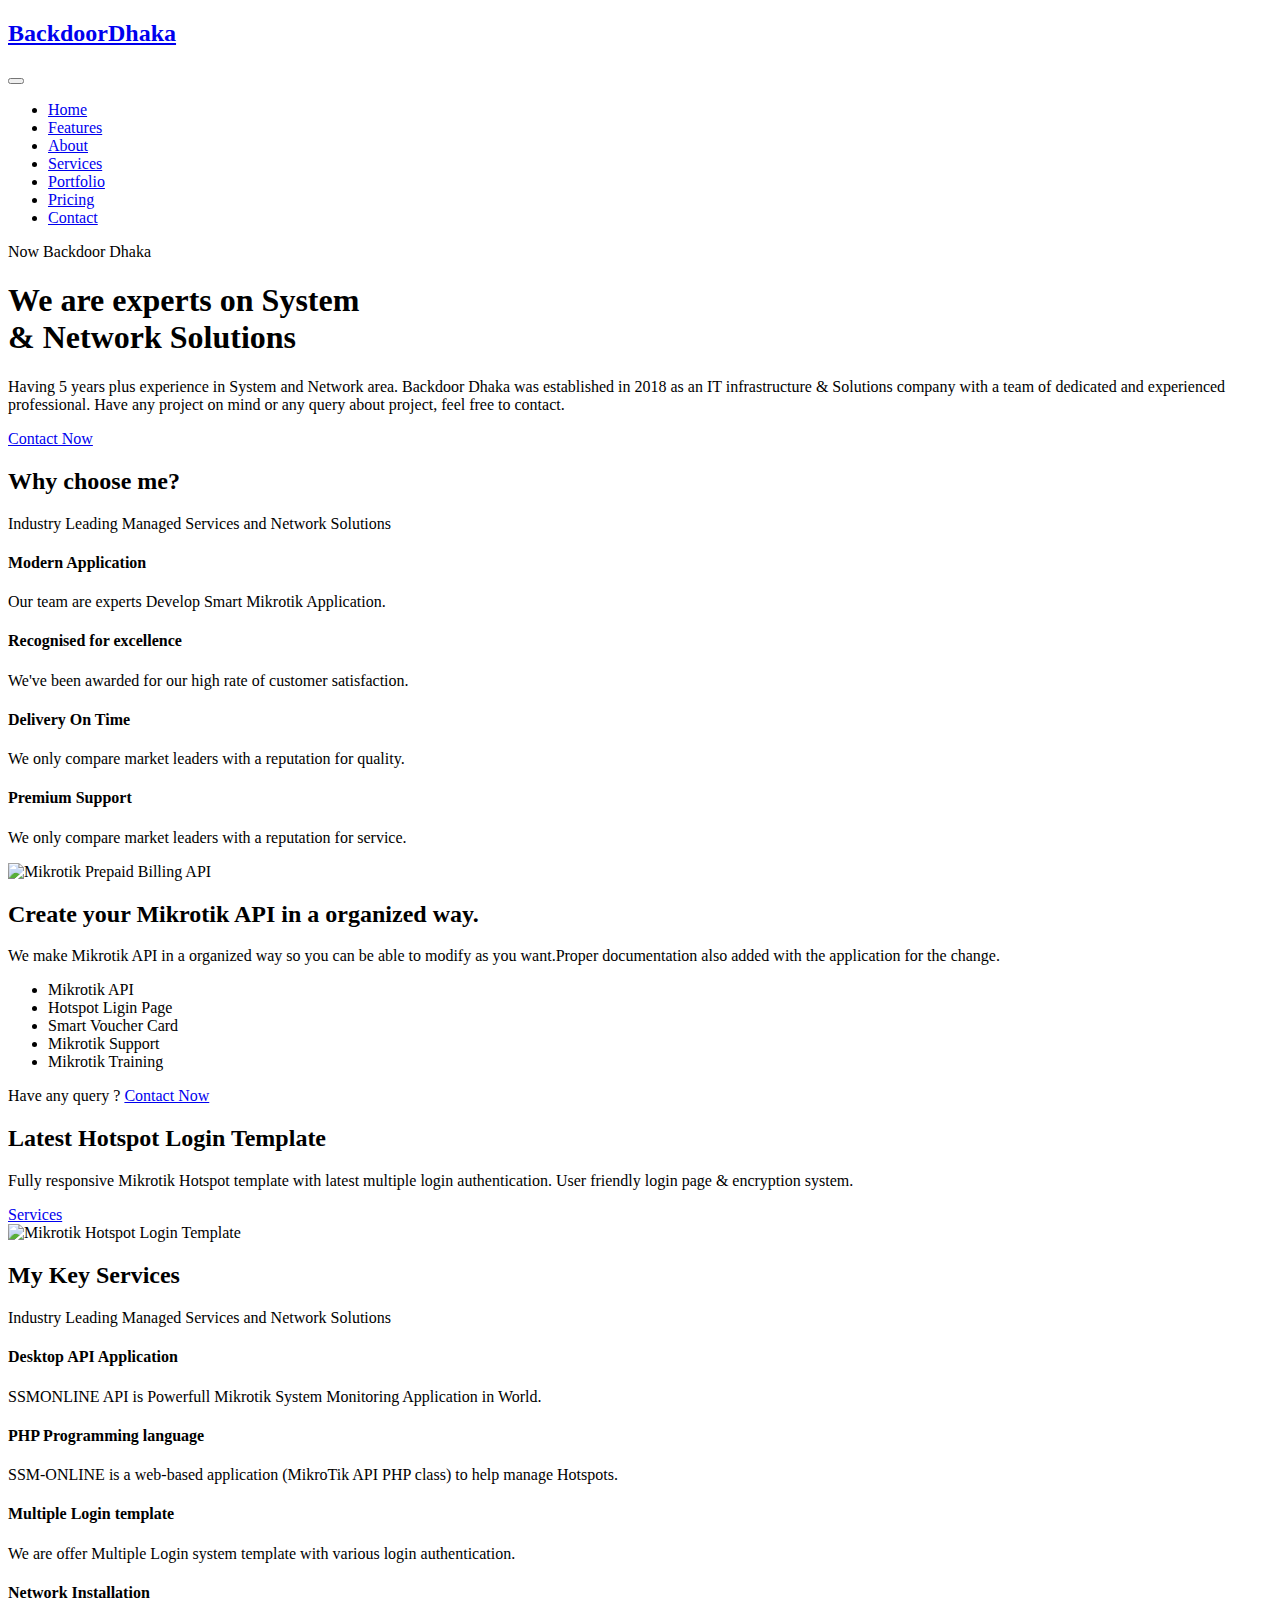
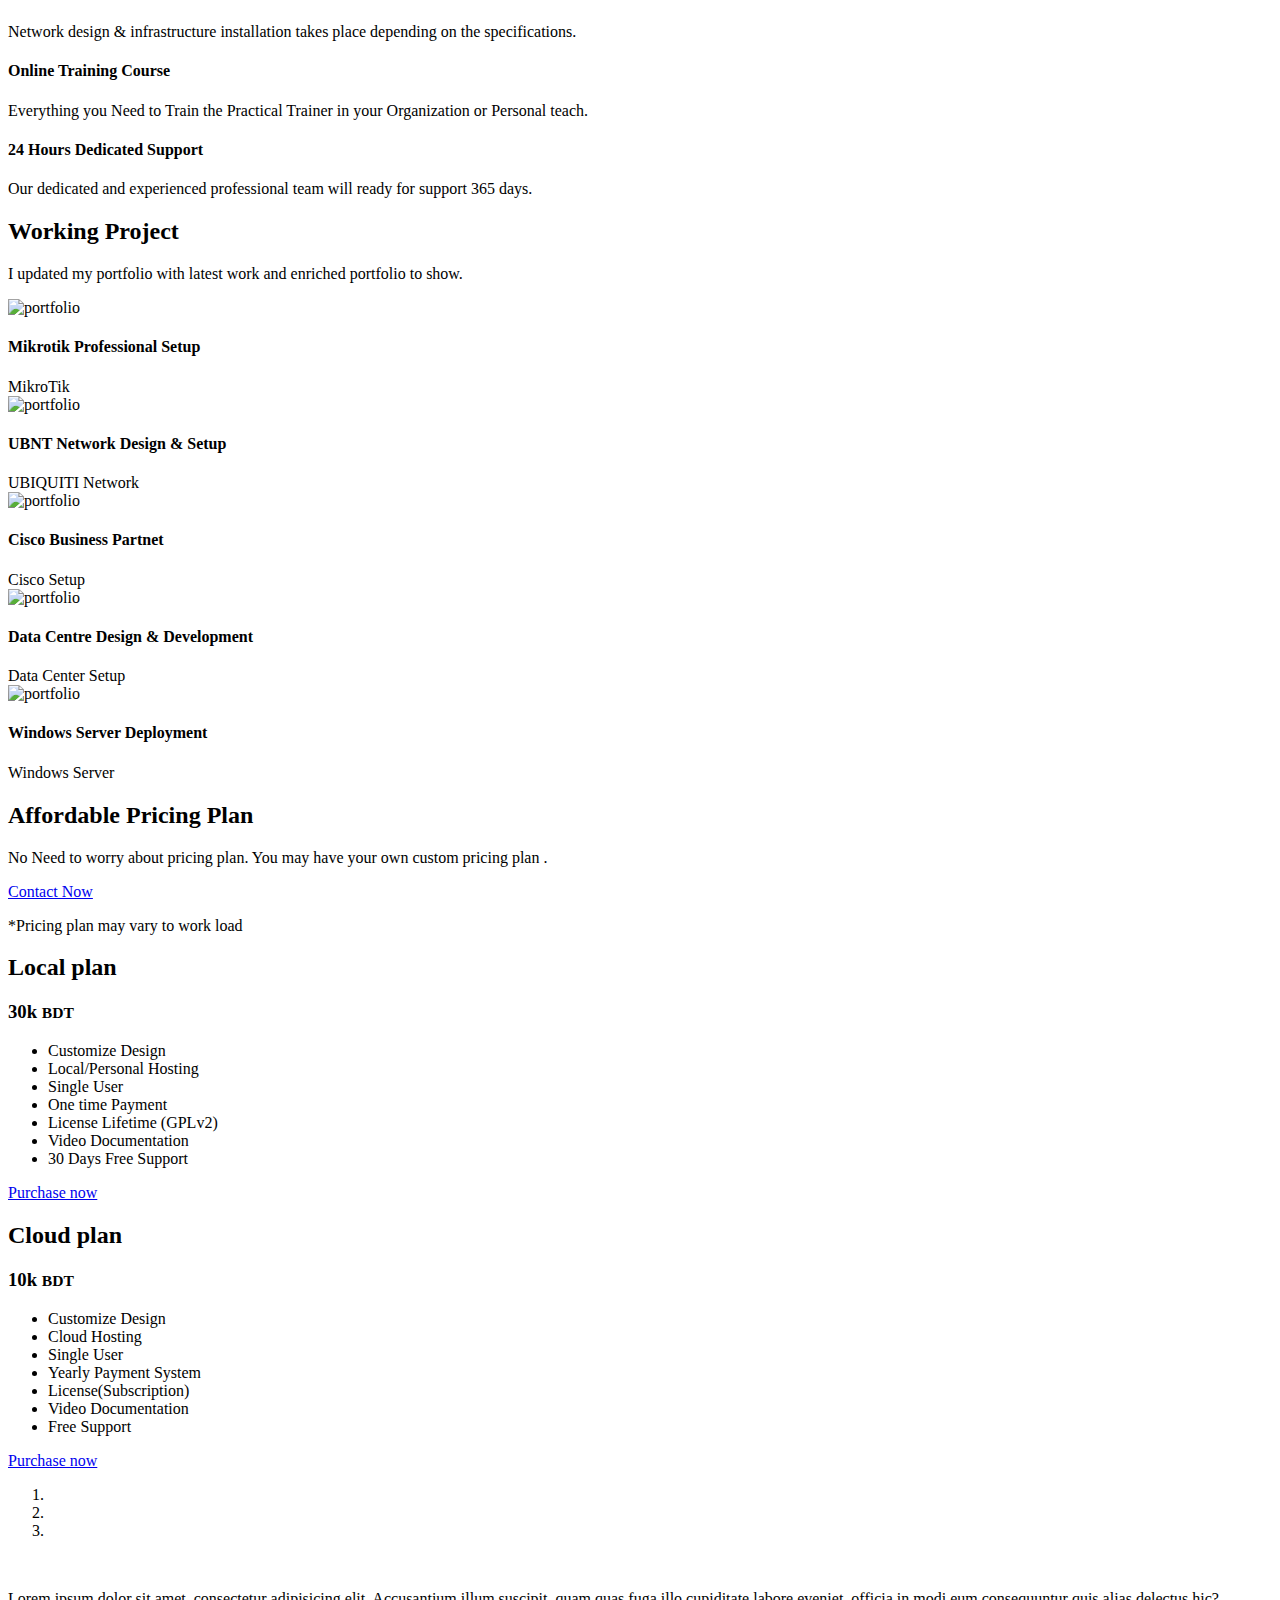
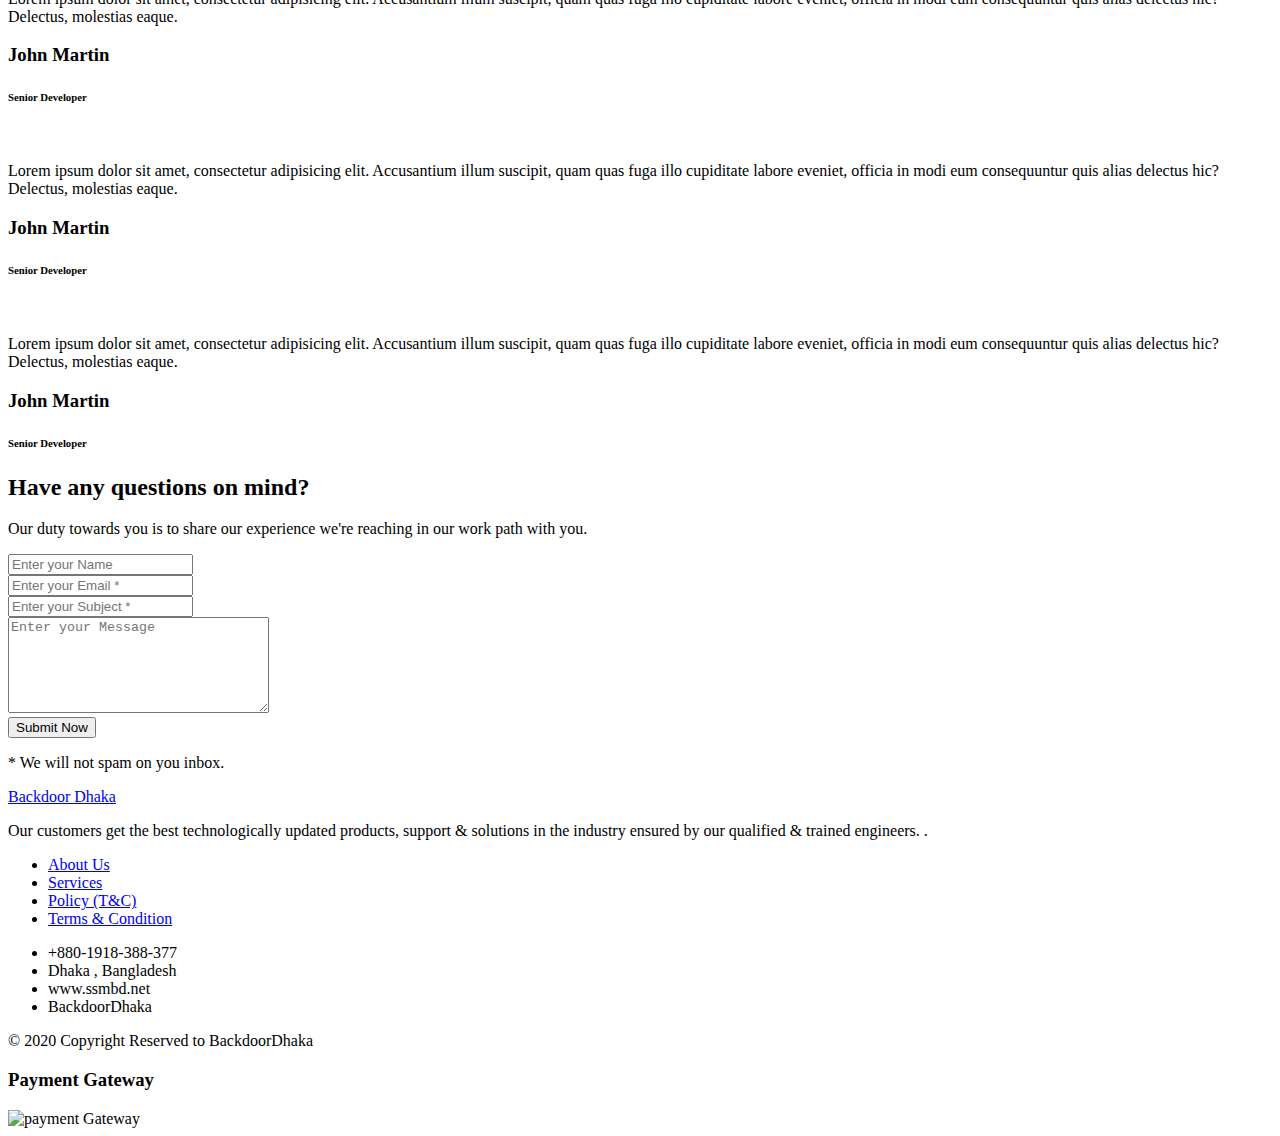
==== index.html @ 5d21ba83 "initial setup" ====
<!doctype html>
<html lang="en">

<head>
    <!-- Required meta tags -->
    <meta charset="utf-8">
    <meta name="viewport" content="width=device-width, initial-scale=1, shrink-to-fit=no">

    <meta name="description" content="SSM Communication Ltd was established in 2017 as an IT infrastructure & Solutions company with a team of dedicated and experienced professional, we cater to a broad spectrum of technical disciplines and services. We have been maintaining a long & fruitful association with our customers to lead & guide them to develop their business & activities using their IT infrastructure with cost effective solutions. We take utmost care to meet the customer's requirements related to IT and office automation in regards to their needs from single PC to large networking and customized solutions. </br>
	At SSMC, we are certain that our customers get the best technologically updated products, support & solutions in the industry ensured by our qualified & trained engineers.">
     <meta name="author" content="https://ssmbd.net/ceo">
	<meta name="keywords" content="CCNA Bangla Training, Linux Bangla Training, IPPBX Bangla Training, Cisco Exam, Windows Server Exam, Mikrotik Training in Bangladeshi,Web development training bd, SEO training bd, Mikrotik Hotspot, Mikrotik API, Hotspot Login Template, ISP Billing System, Mikrotik Billing System, Mikrotik Bangla Tutorial, Windows Server Bangla Tutorial" />

    <!-- Fontawseom Icon CSS -->
    <link rel="stylesheet" href="assets/css/all.css">

    <!-- Theme CSS -->
    <link rel="stylesheet" href="assets/css/bootstrap.min.css">
    <link rel="stylesheet" href="assets/css/style.css">
    <link rel="stylesheet" href="assets/css/responsive.css">

    <title>Backdoor Dhaka || Non stop network solution</title>
</head>

<body id="page-top">

    <!-- NAVBAR
    ================================================= -->
    <nav class="navbar navbar-expand-lg navbar-dark navbar-togglable  fixed-top " id="mainNav">
        <div class="container">

            <!-- Brand -->
            <a class="navbar-brand js-scroll-trigger" href="#page-top">
                <h2>BackdoorDhaka</h2>
            </a>

            <!-- Toggler -->
            <button class="navbar-toggler" type="button" data-toggle="collapse" data-target="#navbarCollapse" aria-controls="navbarCollapse" aria-expanded="false" aria-label="Toggle navigation">
                <span class="navbar-toggler-icon-bar">
                    <i class="fa fa-bars"></i>
                </span>
            </button>

            <!-- Collapse -->
            <div class="collapse navbar-collapse" id="navbarCollapse">
                <!-- Links -->
                <ul class="navbar-nav ml-auto">
                    <li class="nav-item">
                        <a class="nav-link js-scroll-trigger" href="#page-top">
                            Home
                        </a>
                    </li>
                    <li class="nav-item">
                        <a class="nav-link js-scroll-trigger" href="#feature">
                            Features
                        </a>
                    </li>
                    <li class="nav-item">
                        <a class="nav-link js-scroll-trigger" href="#about">
                            About
                        </a>
                    </li>
                    <li class="nav-item">
                        <a class="nav-link js-scroll-trigger" href="#service">
                            Services
                        </a>
                    </li>
                    <li class="nav-item">
                        <a class="nav-link js-scroll-trigger" href="#portfolio">
                            Portfolio
                        </a>
                    </li>

                    <li class="nav-item">
                        <a class="nav-link js-scroll-trigger" href="#pricing">
                            Pricing
                        </a>
                    </li>
                    <li class="nav-item ">
                        <a class="nav-link js-scroll-trigger" href="#contact">
                            Contact
                        </a>
                    </li>
                </ul>
            </div>
            <!-- / .navbar-collapse -->
        </div>
        <!-- / .container -->
    </nav>

    <!-- HERO
    ================================================== -->
    <section class="section section-top section-full">

        <!-- Cover -->
        <div class="bg-cover" style="background-image: url(assets/img/56.jpg);"></div>

        <!-- Overlay -->
        <div class="bg-overlay"></div>
        <!-- Content -->
        <div class="container">
            <div class="row justify-content-center align-items-center">
                <div class="col-md-10 col-lg-7 ">
                    <div class="banner-content">
                        <!-- Preheading -->
                        <p class="text-white text-uppercase text-center text-xs">
                            Now <span>Backdoor Dhaka</span>
                        </p>

                        <!-- Heading -->
                        <h1 class="text-white text-center mb-4 display-4 font-weight-bold">
                            We are experts on System <br>& Network Solutions
                        </h1>

                        <!-- Subheading -->
                        <p class="lead text-white text-center mb-5">
                            Having 5 years plus experience in System and Network area. Backdoor Dhaka was established in 2018 as an IT infrastructure & Solutions company with a team of dedicated and experienced professional. Have any project on mind or any query about project, feel free to contact.
                        </p>

                        <!-- Button -->
                        <p class="text-center mb-0" >
                            <a href="#" target="_blank" class="btn btn-primary ">
                                Contact Now
                            </a>
                        </p>
                    </div>
                </div>
            </div>
            <!-- / .row -->
        </div>
        <!-- / .container -->
    </section>

    <!-- SECTIONS
    ================================================== -->
    <!-- PAGES
    ================================================== -->

    <!-- FEATURES
    ================================================== -->
    <section class="section" id="feature">
        <div class="container">
            <div class="row justify-content-center mb-4">
                <div class="col-md-8 col-lg-6 text-center">

                    <!-- Heading -->
                    <h2 class="lg-title mb-2">
                        Why choose me?
                    </h2>

                    <!-- Subheading -->
                    <p class="mb-5 ">
                        Industry Leading Managed Services and Network Solutions
                    </p>

                </div>
            </div>
            <!-- / .row -->

            <div class="row justy-content-center">
                <div class="col-lg-3 col-md-6">
                    <div class="text-center feature-block">
                        <div class="feature-icon-block mb-4">
                            <i class="fa fa-gem"></i>
                        </div>
                        <h4 class="mb-3 ">Modern Application</h4>
                        <p>Our team are experts Develop Smart Mikrotik Application.</p>
                    </div>
                </div>

                <div class="col-lg-3 col-md-6">
                    <div class="text-center feature-block">
                        <div class="feature-icon-block mb-4">
                            <i class="fa fa-anchor"></i>
                        </div>
                        <h4 class="mb-3">Recognised for excellence</h4>
                        <p>We've been awarded for our high rate of customer satisfaction.</p>
                    </div>
                </div>

                <div class="col-lg-3 col-md-6">
                    <div class="text-center feature-block">
                        <div class="feature-icon-block mb-4">
                            <i class="fa fa-clock"></i>
                        </div>
                        <h4 class="mb-3">Delivery On Time </h4>
                        <p>We only compare market leaders with a reputation for quality.</p>
                    </div>
                </div>

                <div class="col-lg-3 col-md-6">
                    <div class="text-center feature-block">
                        <div class="feature-icon-block mb-4">
                            <i class="fa fa-dice"></i>
                        </div>
                        <h4 class="mb-3">Premium Support</h4>
                        <p>We only compare market leaders with a reputation for service.</p>
                    </div>
                </div>
            </div>
        </div>
        <!-- / .container -->
    </section>


    <!-- ABOUT
    ================================================== -->
    <section class="section bg-light" id="about">
        <div class="container">
            <div class="row ">
                <div class="col-lg-6">
                    <div class="about-img">
                        <img src="assets/img/about/56.jpg" alt="Mikrotik Prepaid Billing API" class="img-fluid">
                    </div>
                </div>

                <div class="col-lg-6 ">
                    <div class="about-content">
                        <h2 class="display-5">
                            Create your Mikrotik API in a organized way.
                        </h2>
                        <p>We make Mikrotik API in a organized way so you can be able to modify as you want.Proper documentation also added with the application for the change.</p>


                        <ul class="list-unstyled skill-list ">
                            <li>Mikrotik API</li>
                            <li>Hotspot Ligin Page</li>
                            <li>Smart Voucher Card</li>
                            <li>Mikrotik Support</li>
                            <li>Mikrotik Training</li>
                        </ul>

                        <p>Have any query ? <a href="#contact">Contact Now</a></p>
                    </div>
                </div>
            </div>
        </div>

        <div class="container">
            <div class="row mt-5 align-items-center ">
                <div class="col-lg-6 col-md-6">
                    <div class="about-content-2 ">
                        <h2 class="display-5">
                            Latest Hotspot Login Template
                        </h2>
                        <p>Fully responsive Mikrotik Hotspot template with latest multiple login authentication. User friendly login page & encryption system.</p>

                        <a href="#" class="btn btn-primary">Services</a>
                    </div>
                </div>

                <div class="col-lg-6 col-md-6">
                    <div class="about-img">
                        <img src="assets/img/about/15.jpg" alt="Mikrotik Hotspot Login Template" class="img-fluid">
                    </div>
                </div>
            </div>
        </div>
    </section>



    <!-- SERVICES
    ================================================== -->
    <section class="section" id="service">
        <!-- Content -->
        <div class="container">
            <div class="row justify-content-center mb-4">
                <div class="col-md-8 col-lg-7 text-center">

                    <!-- Heading -->
                    <h2 class="lg-title mb-2">
                        My Key Services
                    </h2>

                    <!-- Subheading -->
                    <p class="mb-5">
                        Industry Leading Managed Services and Network Solutions
                    </p>

                </div>
            </div>
            <!-- / .row -->


            <div class="row">
                <div class="col-lg-4 col-sm-6 col-md-6 mb-4 ">
                    <div class="service-block d-flex">
                        <div class="service-icon ">
                            <i class="fa fa-wifi"></i>
                        </div>
                        <div class="service-content ">
                            <h4><span>Desktop</span> API Application</h4>
                            <p>SSMONLINE API is Powerfull Mikrotik System Monitoring Application in World.</p>
                        </div>
                    </div>
                </div>
                <div class="col-lg-4 col-sm-6 col-md-6 mb-4">
                    <div class="service-block d-flex">
                        <div class="service-icon">
                            <i class="fa fa-code"></i>
                        </div>
                        <div class="service-content">
                            <h4><span>PHP</span> Programming language</h4>
                            <p>SSM-ONLINE is a web-based application (MikroTik API PHP class) to help manage Hotspots.</p>
                        </div>
                    </div>
                </div>
                <div class="col-lg-4 col-sm-6 col-md-6 mb-4">
                    <div class="service-block d-flex">
                        <div class="service-icon">
                            <i class="fa fa-leaf"></i>
                        </div>
                        <div class="service-content">
                            <h4><span>Multiple</span> Login template</h4>
                            <p>We are offer Multiple Login system template with various login authentication.</p>
                        </div>
                    </div>
                </div>

                <div class="col-lg-4 col-sm-6 col-md-6 mb-4">
                    <div class="service-block d-flex">
                        <div class="service-icon">
                            <i class="fa fa-cogs"></i>
                        </div>
                        <div class="service-content">
                            <h4>Network <span> Installation</span> </h4>
                            <p>Network design & infrastructure installation takes place depending on the specifications.</p>
                        </div>
                    </div>
                </div>
                <div class="col-lg-4 col-sm-6 col-md-6 mb-4">
                    <div class="service-block d-flex">
                        <div class="service-icon">
                            <i class="fas fa-graduation-cap"></i>
                        </div>
                        <div class="service-content">
                            <h4>Online <span>Training Course </span></h4>
                            <p>Everything you Need to Train the Practical Trainer in your Organization or Personal teach.</p>
                        </div>
                    </div>
                </div>

                <div class="col-lg-4 col-sm-6 col-md-6 mb-4">
                    <div class="service-block d-flex">
                        <div class="service-icon">
                            <i class="fa fa-phone"></i>
                        </div>
                        <div class="service-content">
                            <h4>24 Hours <span>Dedicated Support </span></h4>
                            <p>Our dedicated and experienced professional team will ready for support 365 days.</p>
                        </div>
                    </div>
                </div>
            </div>
        </div>
    </section>

    <!-- ABOUT
    ================================================== -->
    <section class="section bg-light" id="portfolio">
        <div class="container">
            <div class="row justify-content-center mb-4">
                <div class="col-md-8 col-lg-7 text-center">

                    <!-- Heading -->
                    <h2 class="lg-title mb-2">
                        Working Project
                    </h2>

                    <!-- Subheading -->
                    <p class="mb-5">
                        I updated my portfolio with latest work and enriched portfolio to show.
                    </p>

                </div>
            </div>
            <!-- / .row -->

            <div class="row justify-content-center">
                <div class="col-lg-4 col-md-6 col-sm-6 mb-5">
                    <div class="portfolio-block">
                        <img src="assets/img/portfolio/43.png" alt="portfolio">

                        <div class="portfolio-content">
                            <h4>Mikrotik Professional Setup</h4>
                            <span class="work-cat">MikroTik</span>
                        </div>
                        <div class="overlay-content">
                            <a href="portfolio.html"><i class="fa fa-link"></i></a>
                        </div>
                    </div>
                </div>
                <div class="col-lg-4 col-md-6 col-sm-6 mb-5">
                    <div class="portfolio-block">
                        <img src="assets/img/portfolio/ubnt.jpg" alt="portfolio">

                        <div class="portfolio-content">
                            <h4>UBNT Network Design & Setup</h4>
                            <span class="work-cat">UBIQUITI Network</span>
                        </div>
                        <div class="overlay-content">
                            <a href="portfolio.html"><i class="fa fa-link"></i></a>
                        </div>
                    </div>
                </div>
                <div class="col-lg-4 col-md-6 col-sm-6 mb-5">
                    <div class="portfolio-block">
                        <img src="assets/img/portfolio/45.png" alt="portfolio">

                        <div class="portfolio-content">
                            <h4>Cisco Business Partnet</h4>
                            <span class="work-cat">Cisco Setup</span>
                        </div>
                        <div class="overlay-content">
                            <a href="portfolio.html"><i class="fa fa-link"></i></a>
                        </div>
                    </div>
                </div>
                <div class="col-lg-4 col-md-6 col-sm-6">
                    <div class="portfolio-block">
                        <img src="assets/img/portfolio/44.png" alt="portfolio">

                        <div class="portfolio-content">
                            <h4>Data Centre Design & Development</h4>
                            <span class="work-cat">Data Center Setup</span>
                        </div>
                        <div class="overlay-content">
                            <a href="portfolio.html"><i class="fa fa-link"></i></a>
                        </div>
                    </div>
                </div>
                <div class="col-lg-4 col-md-6 col-sm-6">
                    <div class="portfolio-block">
                        <img src="assets/img/portfolio/46.png" alt="portfolio">

                        <div class="portfolio-content">
                            <h4>Windows Server Deployment</h4>
                            <span class="work-cat">Windows Server</span>
                        </div>
                        <div class="overlay-content">
                            <a href="portfolio.html"><i class="fa fa-link"></i></a>
                        </div>
                    </div>
                </div>
            </div>
        </div>
    </section>


    <!-- Pricing
    ================================================== -->
    <section class="section" id="pricing">
        <div class="container">
            <div class="row mb-4">
                <div class="col-md-6 col-lg-4 ">

                    <!-- Heading -->
                    <h2 class="lg-title mb-2 ">
                        Affordable Pricing Plan
                    </h2>

                    <!-- Subheading -->
                    <p class="my-4 ">
                        No Need to worry about pricing plan. You may have your own custom pricing plan .
                    </p>

                    <a href="#contact" class="btn btn-primary">Contact Now</a>
                    <p class="text-primary mt-3">*Pricing plan may vary to work load</p>
                </div>

                <div class="col-lg-4 col-md-6 col-sm-6">
                    <div class="pricing-block">
                        <h2>Local plan</h2>

                        <h3 class="price my-3 ">
                            30k <small>BDT</small>
                        </h3>

                        <ul class="list-unstyled">
                            <li>Customize Design</li>
                            <li>Local/Personal Hosting</li>
                            <li>Single User</li>
                            <li>One time Payment</li>
                            <li>License Lifetime (GPLv2)</li>
			    <li>Video Documentation</li>
			    <li>30 Days Free Support</li>
                        </ul>

                        <a href="#" class="btn btn-outline-dark">Purchase now</a>
                    </div>
                </div>

                <div class="col-lg-4 col-md-6 col-sm-6">
                    <div class="pricing-block">
                        <h2>Cloud plan</h2>

                        <h3 class="price my-3 ">
                            10k <small>BDT</small>
                        </h3>

                        <ul class="list-unstyled">
                            <li>Customize Design</li>
                            <li>Cloud Hosting</li>
                            <li>Single User</li>
                            <li>Yearly Payment System</li>
                            <li>License(Subscription)</li>
			    <li>Video Documentation</li>
			    <li>Free Support</li>
                        </ul>

                        <a href="#" class="btn btn-outline-dark">Purchase now</a>
                    </div>
                </div>
            </div>
            <!-- / .row -->
        </div>
    </section>


    <!-- Testimonial
    ================================================== -->
    <section class="section bg-dark" id="testimonial">
            <div class="carousel slide" id="review-slider" data-ride="carousel">
               <ol class="carousel-indicators">
                <li data-target="#review-slider" data-slide-to="0" class="active"></li>
                <li data-target="#review-slider" data-slide-to="1"></li>
                <li data-target="#review-slider" data-slide-to="2"></li>
              </ol>
               <div class="caousel-inner">
                   <div class="container">
                         <div class="row">
                           <div class="col-lg-8 m-auto">
                            <div class="carousel-item active text-center test-content">
                                <div class="client-img">
                                    <img src="assets/img/review/tes-1.jpg" alt="" class="img-fluid ">
                                </div>

                                <p class="lead">Lorem ipsum dolor sit amet, consectetur adipisicing elit. Accusantium illum suscipit, quam quas fuga illo cupiditate labore eveniet, officia in modi eum consequuntur quis alias delectus hic? Delectus, molestias eaque.</p>

                                <div class="client-text">
                                    <h3>John Martin</h3>
                                    <h6>Senior Developer</h6>
                                </div>
                            </div>


                             <div class="carousel-item text-center test-content">
                                <div class="client-img">
                                    <img src="assets/img/review/tes-2.jpg" alt="" class="img-fluid ">
                                </div>

                                <p class="lead">Lorem ipsum dolor sit amet, consectetur adipisicing elit. Accusantium illum suscipit, quam quas fuga illo cupiditate labore eveniet, officia in modi eum consequuntur quis alias delectus hic? Delectus, molestias eaque.</p>

                                <div class="client-text">
                                    <h3>John Martin</h3>
                                    <h6>Senior Developer</h6>
                                </div>
                            </div>

                              <div class="carousel-item text-center test-content">

                                <div class="client-img">
                                    <img src="assets/img/review/tes-3.jpg" alt="" class="img-fluid ">
                                </div>

                                <p class="lead">Lorem ipsum dolor sit amet, consectetur adipisicing elit. Accusantium illum suscipit, quam quas fuga illo cupiditate labore eveniet, officia in modi eum consequuntur quis alias delectus hic? Delectus, molestias eaque.</p>

                                <div class="client-text">
                                    <h3>John Martin</h3>
                                    <h6>Senior Developer</h6>
                                </div>
                            </div>
                        </div>
                    </div>
                </div>
            </div>
        </div>
    </section>


    <!-- Contact
    ================================================== -->
    <section class="section" id="contact">
        <div class="container">
            <div class="row justify-content-center mb-4">
                <div class="col-md-8 col-lg-8 text-center">

                    <!-- Heading -->
                    <h2 class="lg-title mb-2">
                        Have any questions on mind?
                    </h2>

                    <!-- Subheading -->
                    <p class="mb-5">
                        Our duty towards you is to share our experience we're reaching in our work path with you.
                    </p>

                </div>
            </div>
            <!-- / .row -->


            <div class="row justify-content-center">
                <div class="col-lg-8">
                    <form action="mail.php" method="post" id="main_contact_form" class="contact__form">
                        <!-- form message -->
                            <div class="row">
                                <div class="col-12">
                                    <div class="alert alert-success contact__msg" style="display: none" role="alert">
                                        Your message was sent successfully.
                                    </div>
                                </div>
                            </div>
                            <!-- end message -->
                            
                        <div class="row">
                            <div class="col-lg-6">
                                <div class="form-group">
                                    <input type="text" name="name" id="name" class="form-control" placeholder="Enter your Name">
                                </div>
                            </div>
                            <div class="col-lg-6">
                                <div class="form-group">
                                    <input type="text" name="email" id="email" class="form-control" placeholder="Enter your Email *" required="required">
                                </div>
                            </div>
                        </div>
                        <div class="row">
                            <div class="col-lg-12">
                                <div class="form-group">
                                    <input type="text" name="subject" id="subject" class="form-control" placeholder="Enter your Subject *" required="required">
                                </div>
                            </div>
                            <div class="col-lg-12">
                                <div class="form-group">
                                    <textarea name="message" id="message" cols="30" rows="6" class="form-control" placeholder="Enter your Message" required="required" ></textarea>
                                </div>
                            </div>

                            <div class="col-lg-12">
                                <div class="submit text-center">
                                    <input name="submit" type="submit" class="btn btn-primary btn-lg" value="Submit Now">
                                    <p class="pt-3">* We will not spam on you inbox.</p>
                                </div>
                            </div>
                        </div>
                    </form>
                </div>
            </div>
        </div>
    </section>


    <!-- FOOTER
    ================================================== -->
    <footer class="top-padding bg-dark">
        <!--Content -->
        <div class="container">
            <div class="row align-self-center">
                <div class="col-lg-4 col-md-6">
                    <div class="footer-widget">
                        <!-- Brand -->
                        <a href="#" class="footer-brand text-white">
                            Backdoor Dhaka
                        </a>
                        <p>Our customers get the best technologically updated products, support & solutions in the industry ensured by our qualified & trained engineers. .</p>
                    </div>
                </div>

                <div class="col-lg-2 ml-lg-auto col-md-2">

                    <!-- Links -->
                    <ul class="footer-link list-unstyled ml-0 justify-content-end">
                        <li>
                            <a href="index.html#service" class="text-white">
                                About Us
                            </a>
                        </li>
                        <li>
                            <a href="index.html#portfolio" class="text-white">
                                Services
                            </a>
                        </li>
                        <li>
                            <a href="#" class="text-white">
                                Policy (T&C)
                            </a>
                        </li>
						<li>
                            <a href="#" class="text-white">
                              Terms & Condition  
                            </a>
                    </ul>
                </div>
                <div class="col-lg-3 col-md-4">

                    <!-- Links -->
                    <ul class="footer-link list-unstyled ml-0 justify-content-end">
                        <li>
                            <i class="fa fa-mobile"></i> +880-1918-388-377
                        </li>
                        <li>
                            <i class="fa fa-location-arrow"></i> Dhaka , Bangladesh
                        </li>
                        <li>
                            <i class="fa fa-globe"></i> www.ssmbd.net
                        </li>
							<li>
                            <i class="fa fa-globe"></i> BackdoorDhaka
                        </li>
                    </ul>
                </div>
            </div>
            <!-- / .row -->

            <div class="row justify-content-md-center footer-copy">
                <div class="col-lg-8 col-md-6 col-sm-6 text-center">
                    <p class="lead text-white-50">&copy; 2020 Copyright Reserved to BackdoorDhaka  </p> <h3>Payment Gateway</h3> <img class="size-full wp-image-1467 alignright" src="assets/img/bkash.png" alt="payment Gateway" width="257" height="23" />
                </div>
            </div>
        </div>
        <!-- / .container -->
    </footer>

    <!-- JAVASCRIPT
    ================================================== -->
    <!-- Global JS -->
    <script src="assets/libs/jquery/jquery.min.js"></script>
    <script src="assets/libs/bootstrap/bootstrap.bundle.min.js"></script>

    <!-- Plugin JavaScript -->
    <script src="assets/js/jquery.easing.min.js"></script>
    <script src="assets/js/ajax-contact.js"></script>

    <!-- Theme JS -->
    <script src="assets/js/theme.js"></script>

</body>

</html>
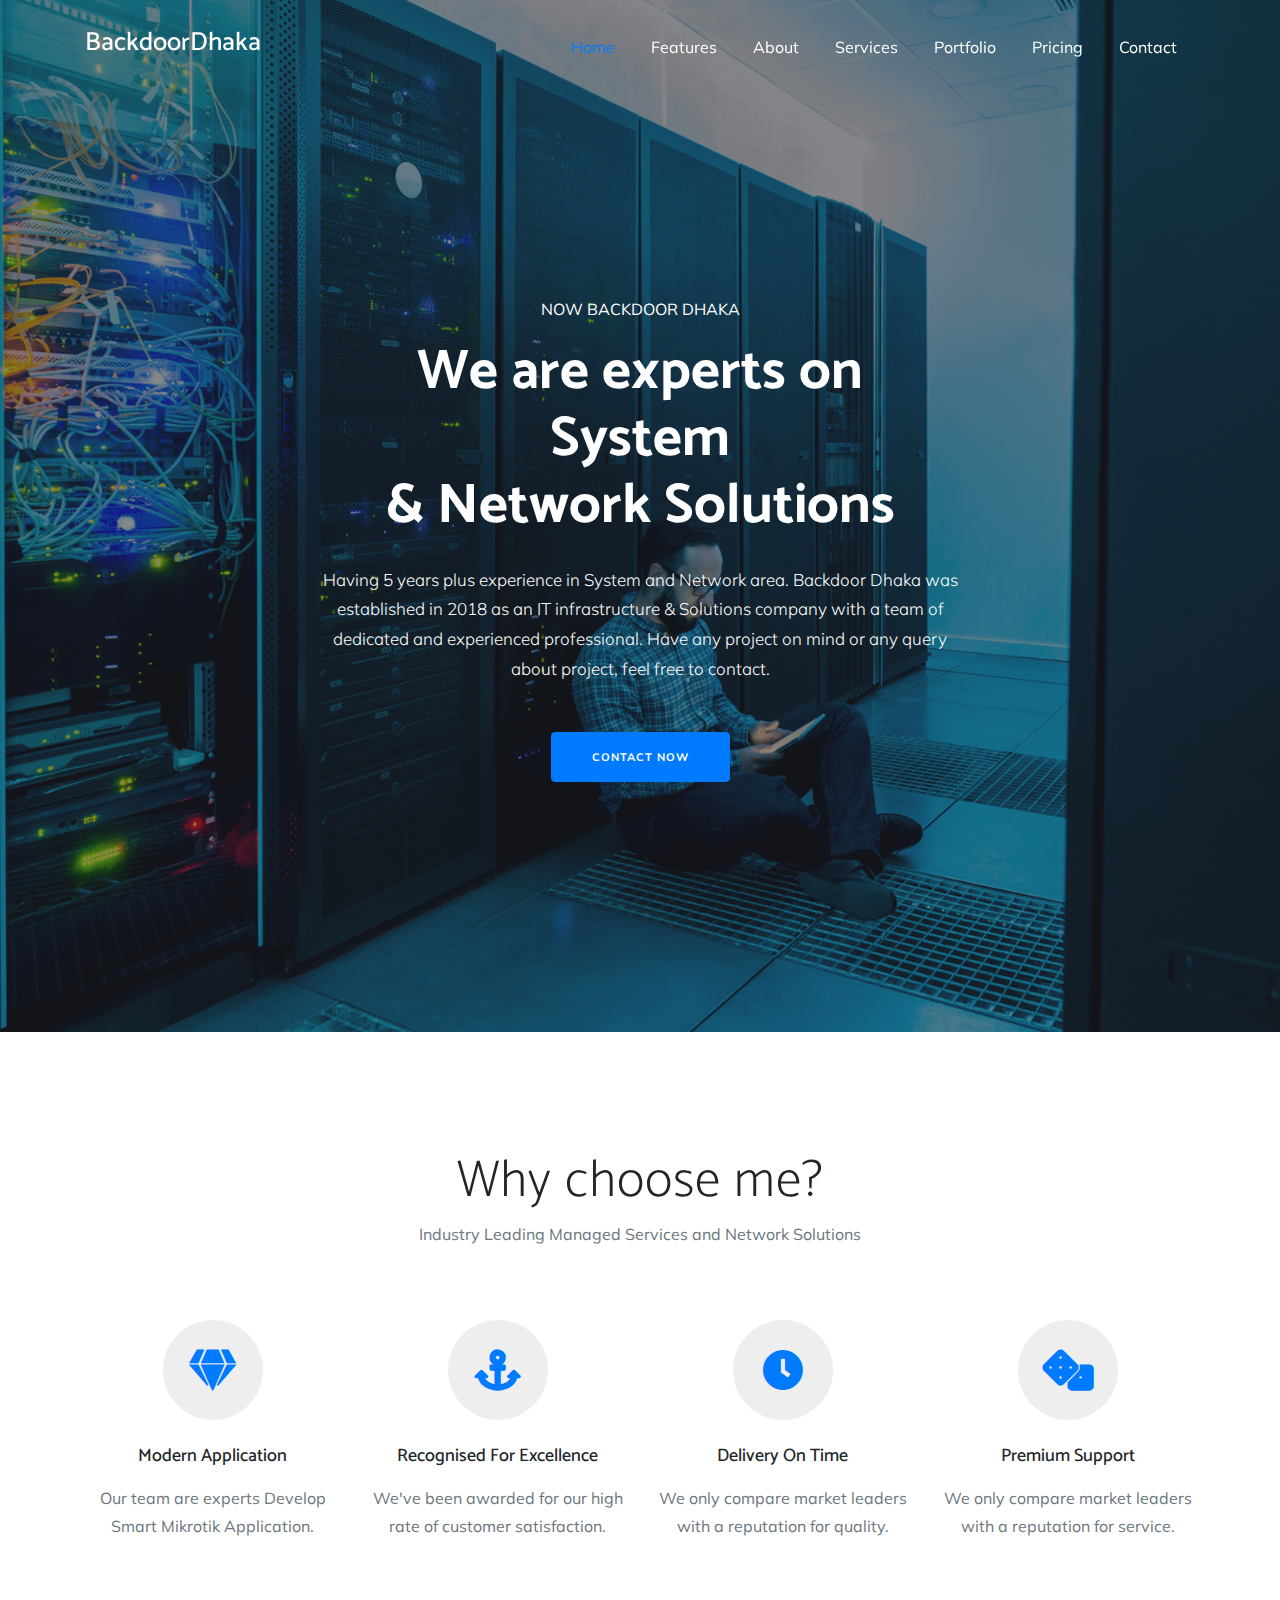
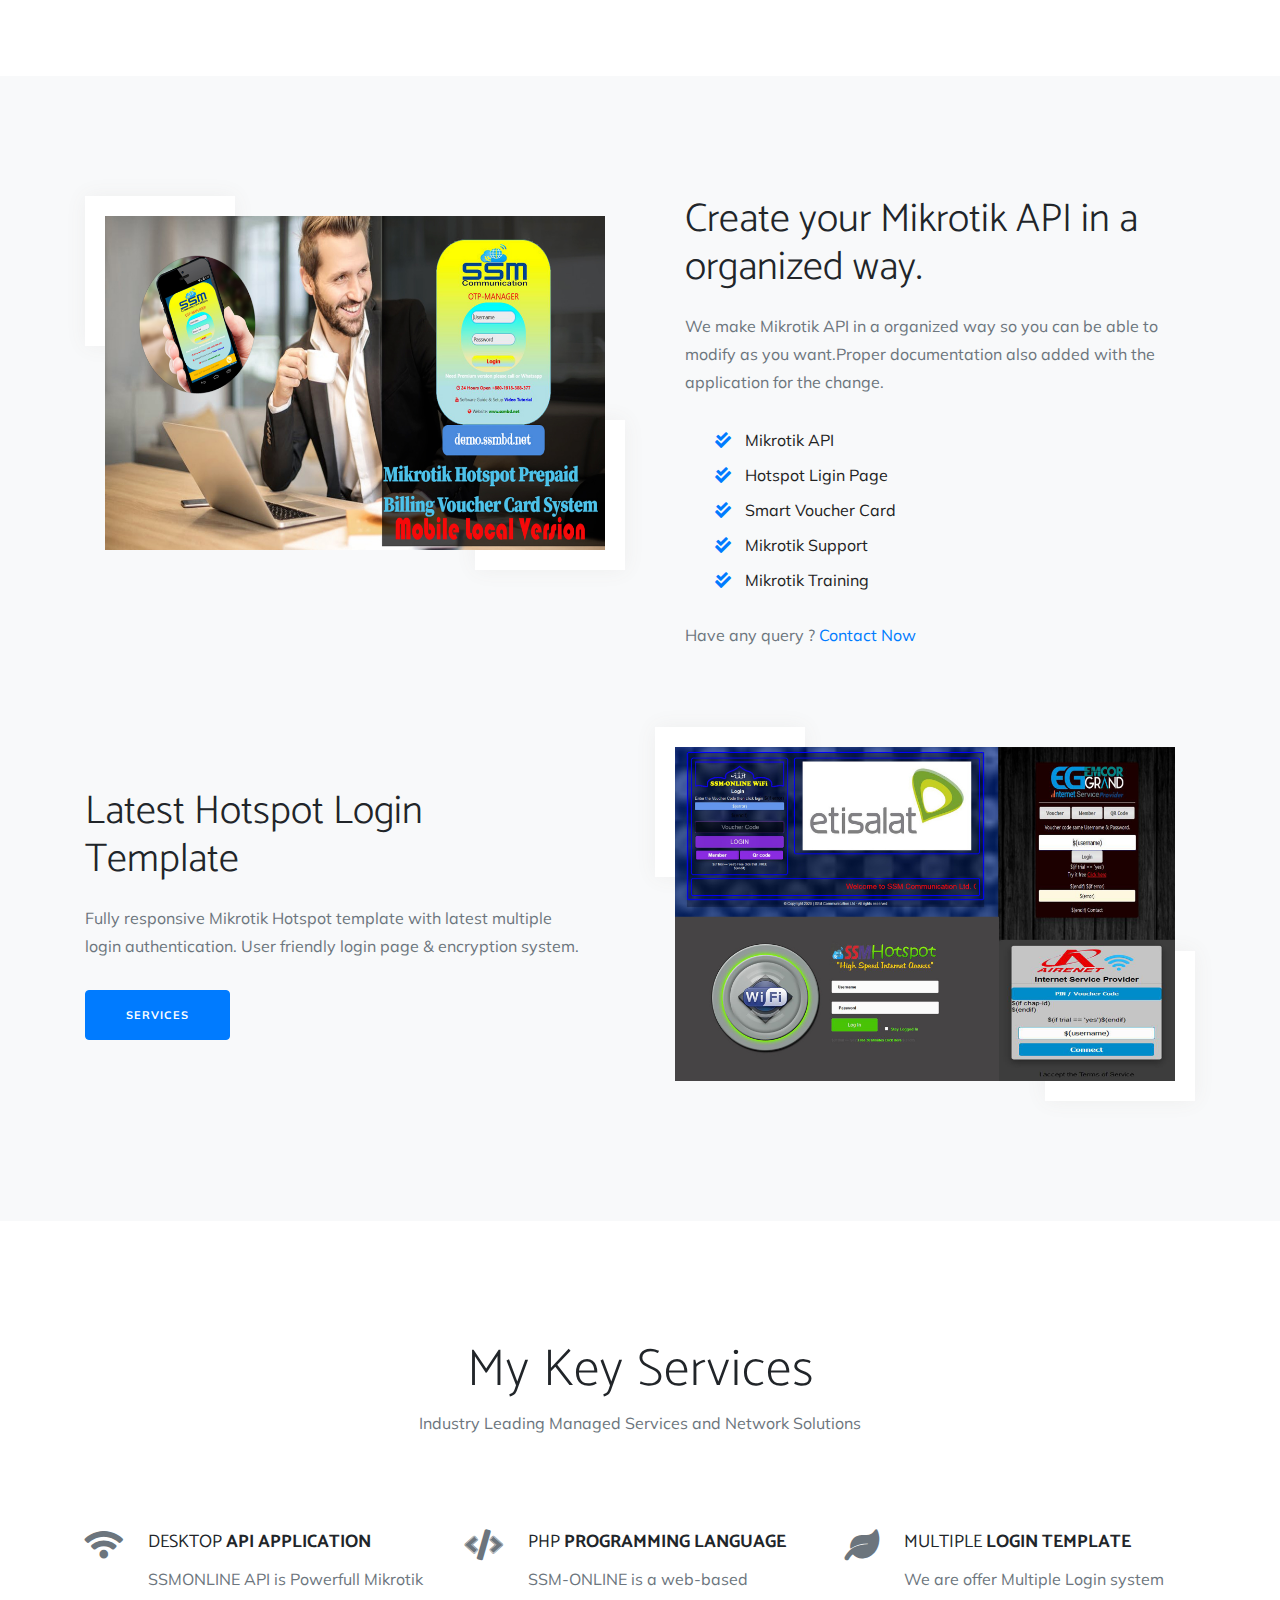
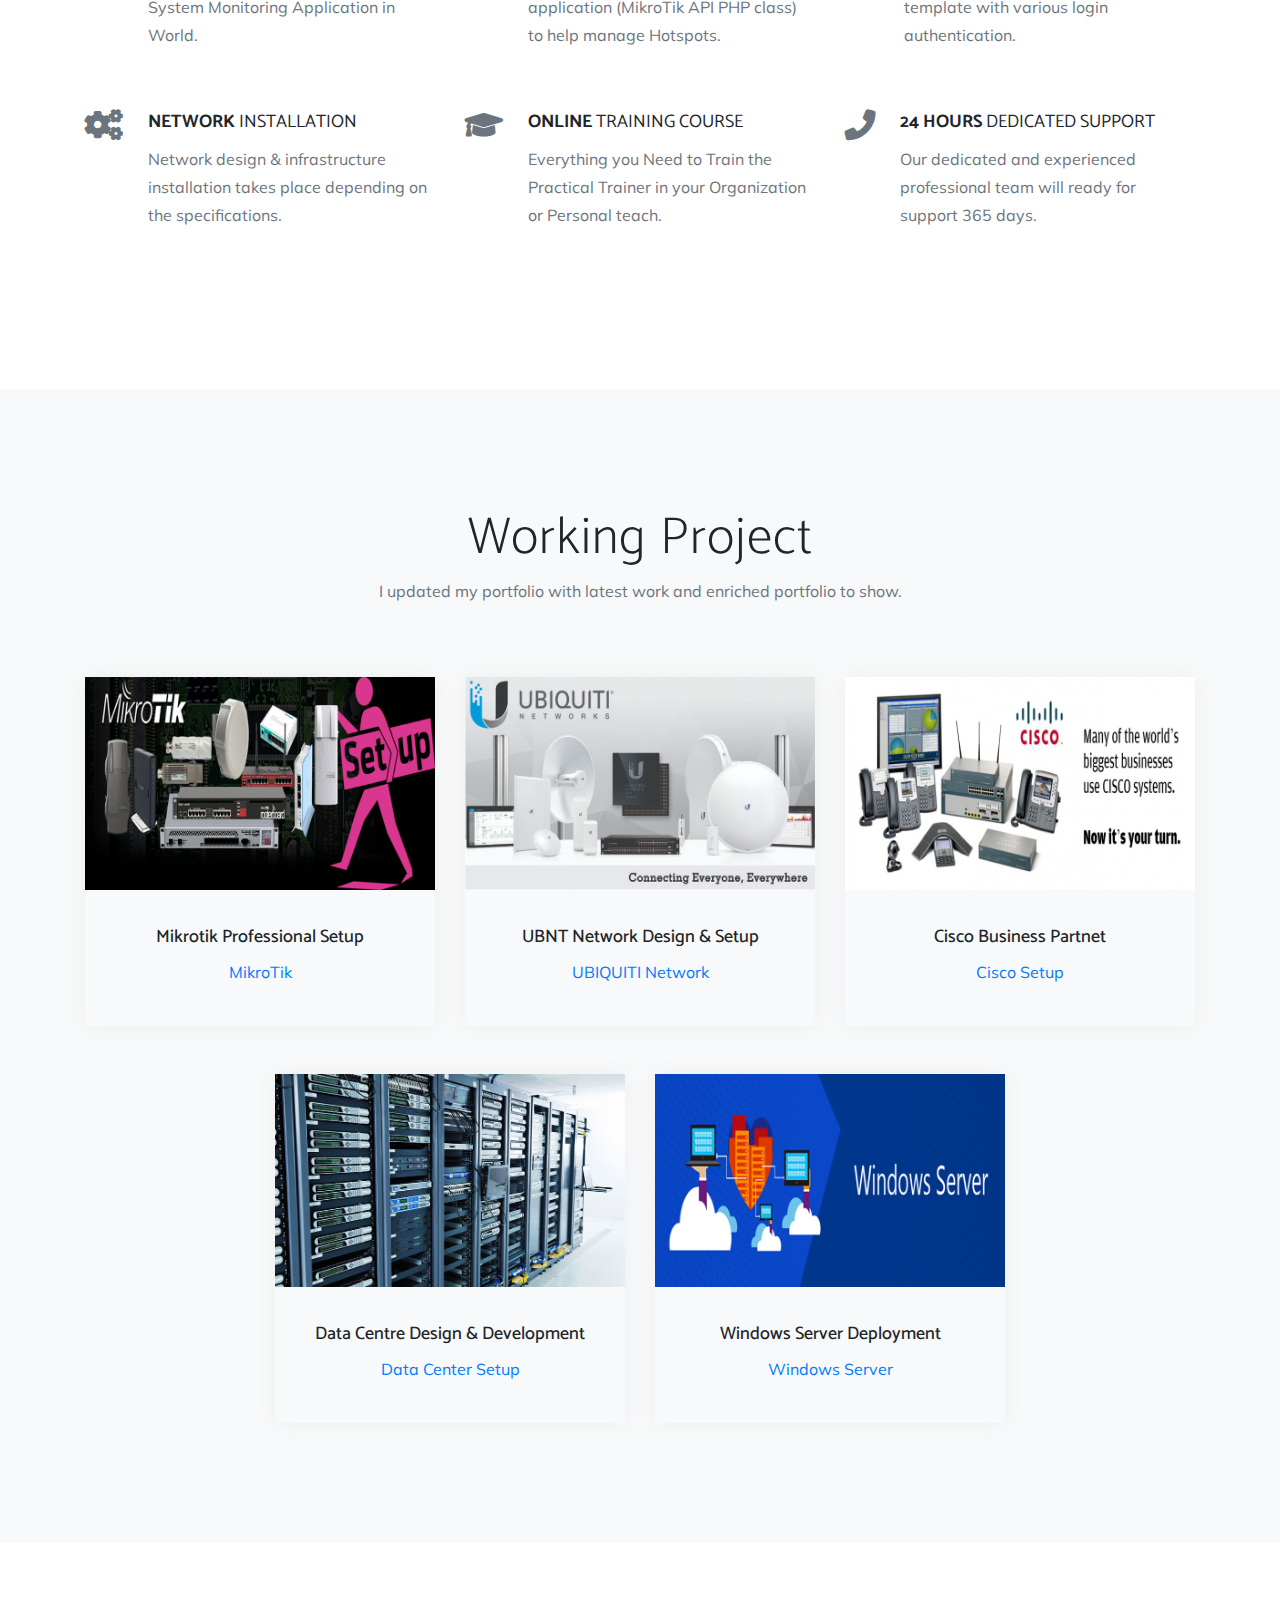
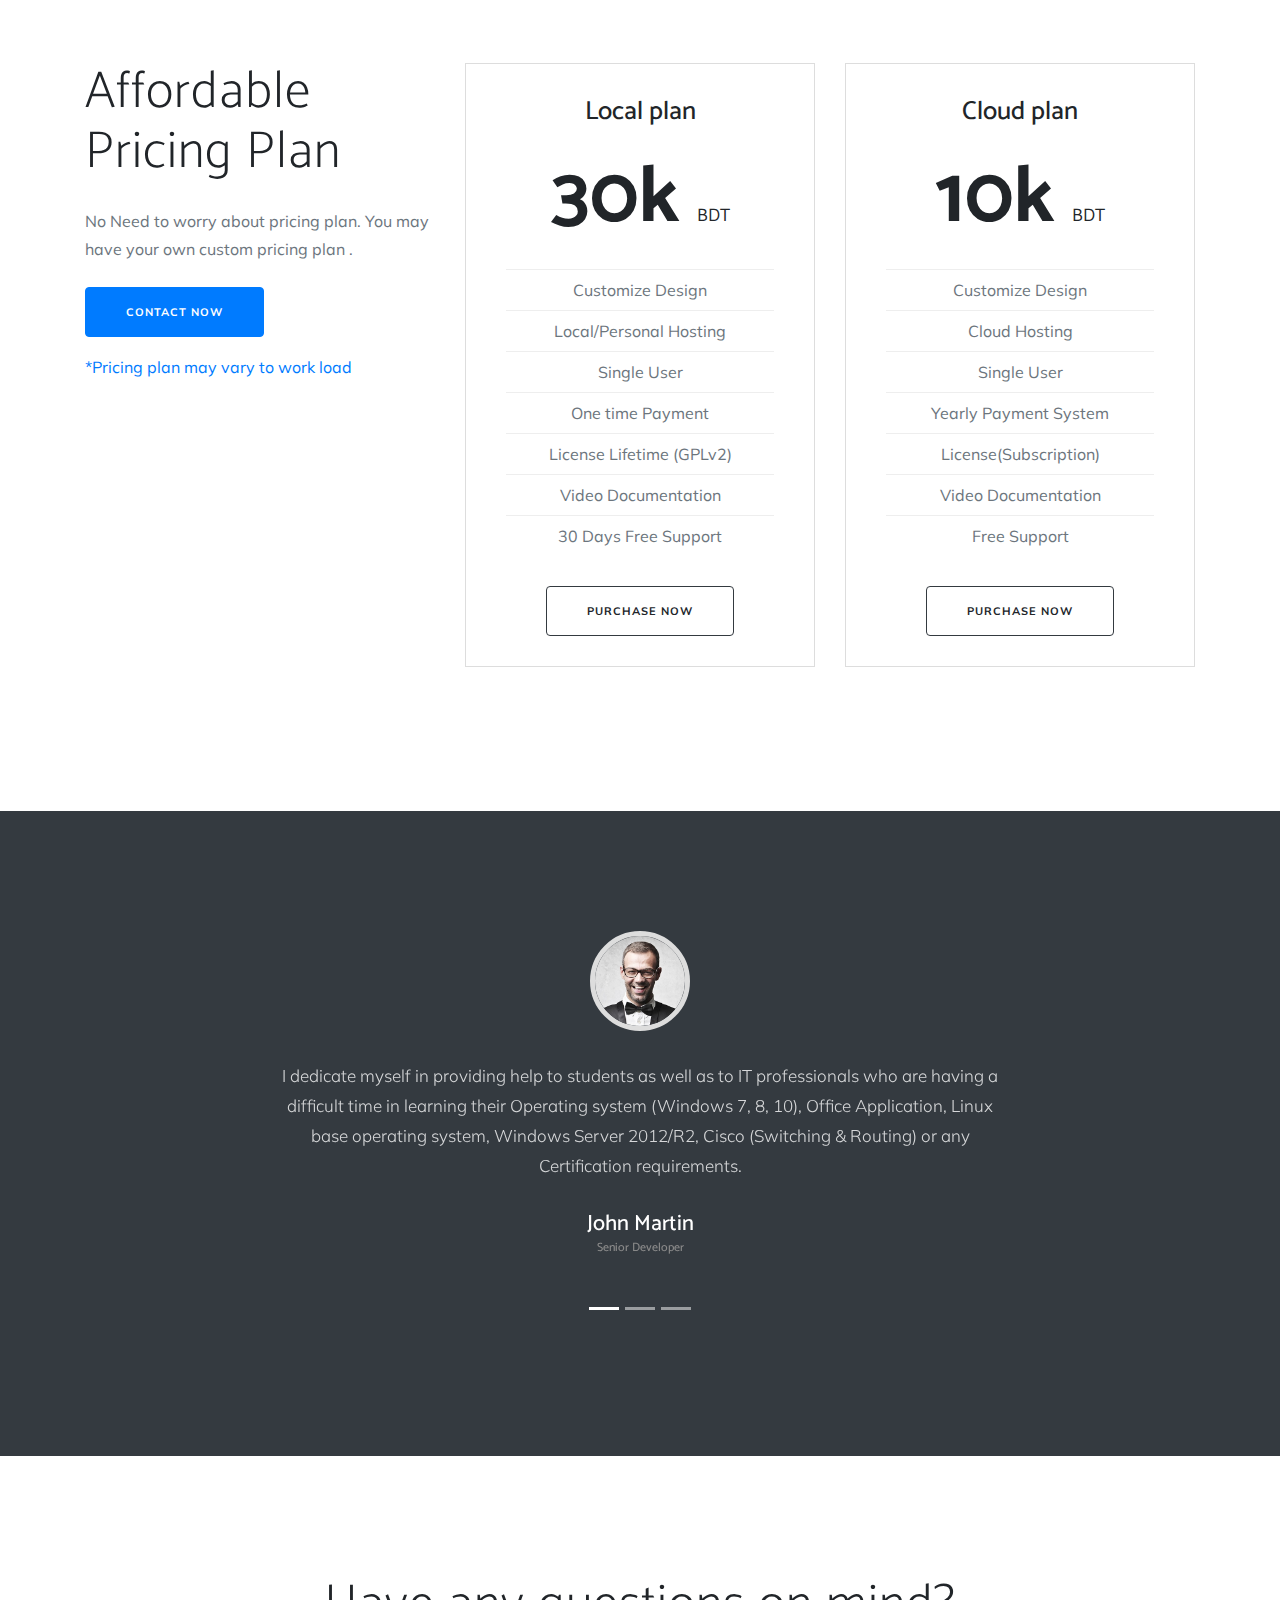
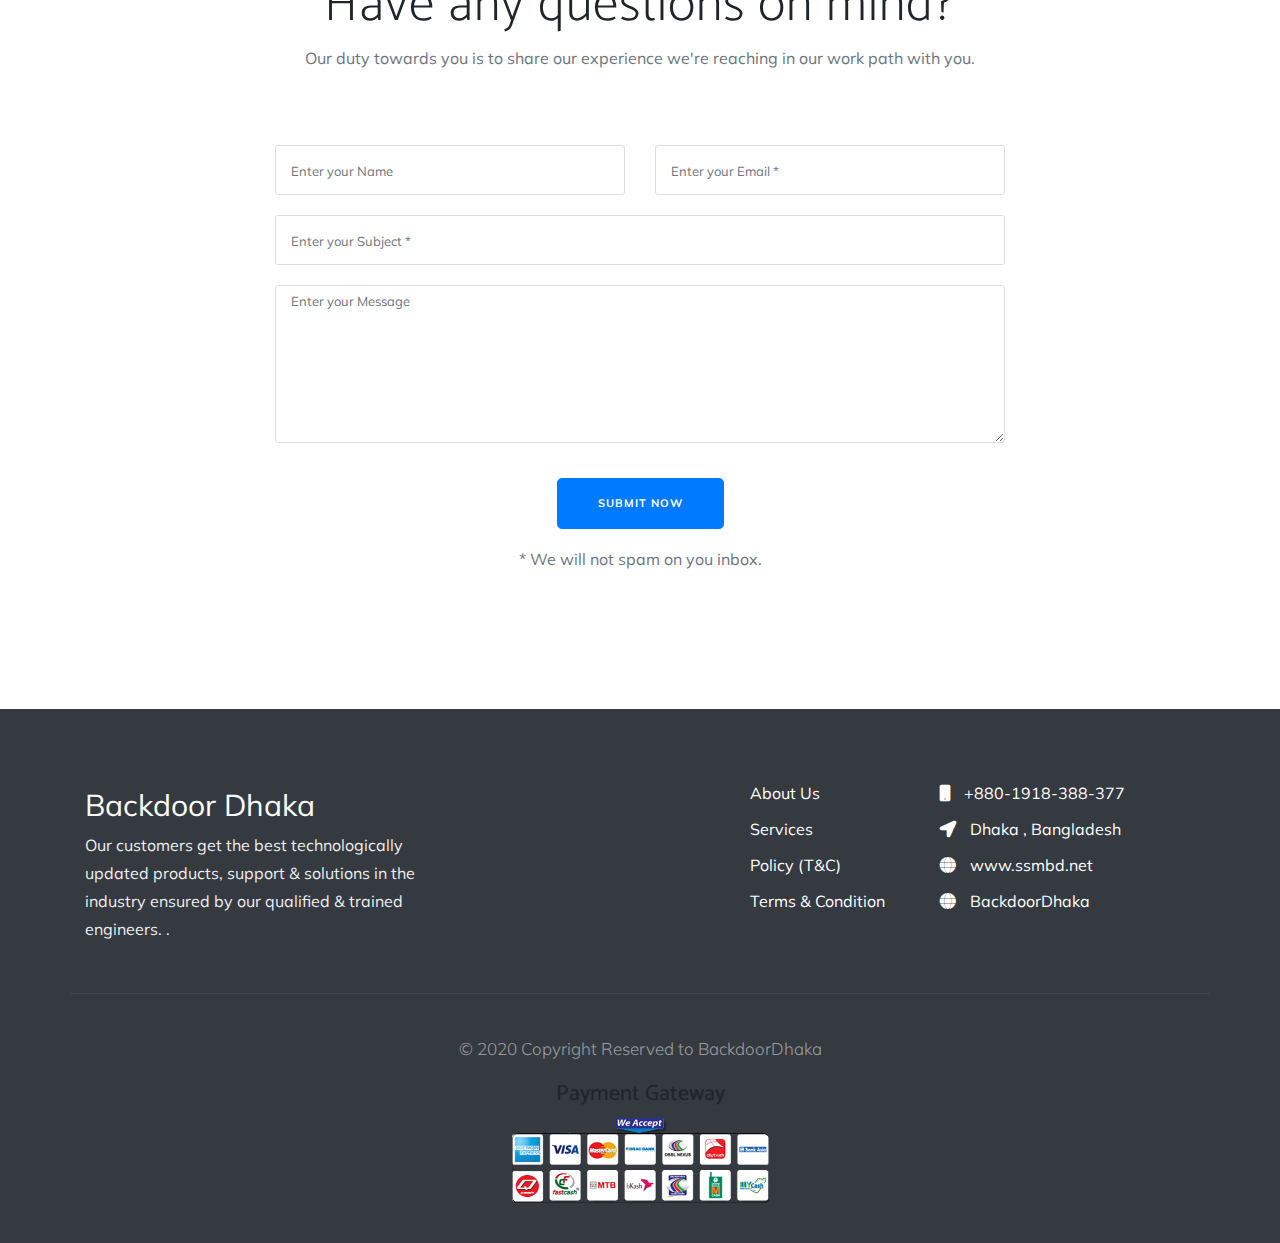
==== commit e388b23b: "Update index.html" ====
--- a/index.html
+++ b/index.html
@@ -536,7 +536,7 @@
                                     <img src="assets/img/review/tes-1.jpg" alt="" class="img-fluid ">
                                 </div>
 
-                                <p class="lead">Lorem ipsum dolor sit amet, consectetur adipisicing elit. Accusantium illum suscipit, quam quas fuga illo cupiditate labore eveniet, officia in modi eum consequuntur quis alias delectus hic? Delectus, molestias eaque.</p>
+                                <p class="lead">I dedicate myself in providing help to students as well as to IT professionals who are having a difficult time in learning their Operating system (Windows 7, 8, 10), Office Application, Linux base operating system, Windows Server 2012/R2, Cisco (Switching & Routing) or any Certification requirements.</p>
 
                                 <div class="client-text">
                                     <h3>John Martin</h3>
@@ -738,4 +738,4 @@
 
 </body>
 
-</html>+</html>
--- a/assets/css/style.css
+++ b/assets/css/style.css
@@ -0,0 +1,767 @@
+
+@import url('https://fonts.googleapis.com/css?family=Muli:300,400,500|Catamaran:100,200,300,400,500,600,700,800,900');
+
+
+html {
+    line-height: 1.15;
+    -webkit-text-size-adjust: 100%;
+    -ms-text-size-adjust: 100%;
+    -ms-overflow-style: scrollbar;
+    -webkit-tap-highlight-color: rgba(0, 0, 0, 0);
+    overflow-x: hidden;
+}
+body {
+    font-family: Muli,Helvetica,Arial,sans-serif;
+    font-size: 16px;
+    line-height: 1.75;
+    margin: 0;
+    background-color: #fff;
+    font-weight: 400;
+    color: #6c757d;
+}
+
+img{
+    max-width: 100%;
+    height: auto;
+}
+
+
+/*--------------------
+ TYPOGRAPHY
+-----------------*/
+
+.h1,
+.h2,
+.h3,
+.h4,
+.h5,
+.h6,
+h1,
+h2,
+h3,
+h4,
+h5,
+h6 {
+    font-family: Catamaran,Helvetica,Arial,sans-serif;
+    font-weight: 500;
+    line-height: 1.35;
+    margin-bottom: .5rem;
+    color: #212529
+}
+
+.h1,
+h1 {
+    font-size: 2.125rem
+}
+
+.h2,
+h2 {
+    font-size: 1.625rem
+}
+
+.h3,
+h3 {
+    font-size: 1.375rem
+}
+
+.h4,
+h4 {
+    font-size: 1.125rem
+}
+
+.h5,
+h5 {
+    font-size: .9375rem
+}
+
+.h6,
+h6 {
+    font-size: .75rem
+}
+
+.lead {
+    font-size: 1.0625rem;
+    font-weight: 300
+}
+
+
+@media (max-width:767.98px) {
+    h1 {
+        font-size: 1.5rem
+    }
+    h2 {
+        font-size: 1.375rem
+    }
+    h3 {
+        font-size: 1.25rem
+    }
+    h4 {
+        font-size: 1.125rem
+    }
+    h5 {
+        font-size: .9375rem
+    }
+    h6 {
+        font-size: .75rem
+    }
+}
+
+
+.lg-title{
+    font-size: 52px;
+    font-weight: 200;
+    letter-spacing: 1px;
+    line-height: 60px;
+    color: rgb(33, 37, 41);
+}
+
+.display-5{
+    font-size: 2.5rem;
+    font-weight: 300;
+    line-height: 1.2;
+}
+
+/*--------------------
+
+-----------------*/
+
+
+img {
+    vertical-align: middle;
+    border-style: none;
+
+}
+.img-thumbnail {
+    padding: .25rem;
+    border: 1px solid #dee2e6;
+    background-color: #fff
+}
+
+
+.section {
+    position: relative;
+    padding: 8.125rem 0;
+}
+@media (min-width:768px) {
+    .section {
+        padding: 7.5rem 0
+    }
+}
+
+.section-top {
+    padding-top: 8.125rem;
+}
+
+.section-bottom{
+    padding-bottom: 8.125rem;
+}
+
+@media (min-width:768px) {
+    .section-top {
+        padding-top: 10.3125rem
+    }
+}
+
+
+
+/*-------------------
+  BUTTONS STYLE
+----------------=----*/
+
+.btn {
+    padding: 1rem 2.5rem !important;
+    transition: all 0.2s ease-in-out;
+    text-transform: uppercase;
+    font-size: .6875rem;
+    font-weight: 700;
+    letter-spacing: 1px;
+}
+
+.btn-white{
+    background: #fff;
+    color: #111;
+}
+
+.btn[class*=outline] {
+    color: #212529
+}
+
+.btn[class*=outline].dropdown-toggle,
+.btn[class*=outline]:active,
+.btn[class*=outline]:active:focus,
+.btn[class*=outline]:focus,
+.btn[class*=outline]:hover {
+    background-color: transparent
+}
+
+.btn[class*=outline][class*=primary]:active,
+.btn[class*=outline][class*=primary]:active:focus,
+.btn[class*=outline][class*=primary]:focus,
+.btn[class*=outline][class*=primary]:hover {
+    color: #f5ba4b
+}
+
+.btn-circle {
+    display: inline-flex;
+    width: 4.20313rem !important;
+    height: 4.20313rem !important;
+    padding: 0 !important;
+    border-radius: 50%;
+    align-items: center;
+    justify-content: center
+}
+
+.btn:focus {
+    box-shadow: none !important
+}
+
+
+/*-------------------
+   MENU
+----------------------*/
+
+.navbar-toggler-icon {
+    display: inline-block;
+    width: 1.5em;
+    height: 1.5em;
+    content: "";
+    vertical-align: middle;
+    background: no-repeat 50%;
+    background-size: 100% 100%
+}
+
+
+.navbar-nav .nav-link {
+    padding-right: 1rem;
+    padding-left: 1rem
+}
+
+.navbar-nav .nav-item {
+    padding: 0px 10px;
+}
+
+
+.navbar-dark .navbar-nav .nav-link {
+    color: #fff;
+}
+.navbar-light .navbar-nav .nav-link ,.navbar-light .navbar-nav .nav-link:hover,.navbar-light .navbar-nav .nav-link:focus{
+    color: #111;
+}
+
+
+.navbar-dark .navbar-nav .active > .nav-link, .navbar-dark .navbar-nav .nav-link.active, .navbar-dark .navbar-nav .nav-link.show, .navbar-dark .navbar-nav .show > .nav-link{
+    color: #007bff!important;
+}
+.navbar {
+    position: relative;
+    padding: 1.25rem 1rem;
+}
+
+.fixed-top {
+    position: fixed;
+    z-index: 1030;
+    right: 0;
+    left: 0;
+}
+
+
+.navbar-dark {
+    color: #fff;
+}
+.navbar-light {
+    background: #fff;
+}
+
+.navbar-light::before {
+    opacity: 1;
+}
+.navbar-light {
+    color: #212529;
+}
+
+
+.navbar .nav-item-divider {
+    display: none
+}
+
+@media (min-width:1200px) {
+    .navbar .nav-item-divider {
+        display: block
+    }
+}
+
+.navbar .nav-item-divider .nav-link {
+    opacity: .25
+}
+
+.navbar .nav-item-divider .nav-link > span {
+    border-left: 1px solid
+}
+
+@media (max-width:1199.98px) {
+    .navbar .dropdown-menu {
+        padding-top: 0;
+        padding-bottom: 0;
+        border: 0
+    }
+}
+
+@media (min-width:1200px) {
+    .navbar .dropdown-menu {
+        transform: translateY(.5rem);
+        opacity: 0
+    }
+    .navbar .dropdown-menu.show {
+        animation: .2s forwards d
+    }
+    @keyframes d {
+        to {
+            transform: translateY(0);
+            opacity: 1
+        }
+    }
+}
+
+.navbar-brand h2{
+    color: #fff;
+}
+
+
+.navbar-light .navbar-brand h2{
+    color: #111;
+}
+
+
+
+/*-------------------
+  DROPDOWN MENU
+----------------------*/
+
+
+.dropdown-menu {
+    opacity: 0
+}
+
+.dropdown-menu.show {
+    animation: .2s forwards b
+}
+
+@keyframes b {
+    to {
+        opacity: 1
+    }
+}
+
+.dropdown-item {
+    font-size: .6875rem;
+    font-weight: 500;
+    padding-top: .5rem;
+    padding-bottom: .5rem;
+    transition: background-color .1s;
+    text-transform: uppercase
+}
+
+@media (min-width:1200px) {
+    .dropdown-item {
+        padding-top: .75rem;
+        padding-bottom: .75rem
+    }
+}
+
+@media (min-width:1200px) {
+    .dropdown-item + .dropdown-item {
+        border-top: 1px solid rgba(0, 0, 0, .1)
+    }
+}
+
+
+/*------------------------
+ BACKGROUND
+----------------------------*/
+
+
+.bg-cover {
+    background-repeat: no-repeat;
+    background-position: 50%;
+    background-size: cover
+}
+
+.bg-cover,
+.bg-overlay,
+.bg-overlay:before {
+    position: absolute;
+    top: 0;
+    right: 0;
+    bottom: 0;
+    left: 0
+}
+
+.bg-overlay:before {
+    content: "";
+    opacity: .55;
+    background-color: #212529
+}
+
+
+.box-shadow {
+    box-shadow: 0 25px 100px -5px rgba(0, 0, 0, .15)
+}
+
+
+
+/*----------------------
+ Banner STYLE
+-----------------------*/
+.banner-content{
+    padding: 130px 0px;
+}
+
+
+/*----------------------
+ FEATURE STYLE
+-----------------------*/
+
+.feature-block h4{
+    text-transform: capitalize;
+}
+.feature-icon-block{
+    font-size: 40px;
+    width: 100px;
+    height: 100px;
+    background:#eee;
+    color: #007bff;
+    text-align: center;
+    margin: 0 auto;
+    border-radius: 100%;
+    padding-top: 15px;
+    -webkit-transition: all .3s ease 0s;
+    -o-transition: all .3s ease 0s;
+    transition:all .3s ease 0s ;
+    
+}
+
+.feature-block:hover .feature-icon-block{
+     background:#007bff;
+    color: #fff;
+}
+
+/*----------------------
+ ABOUT STYLE
+-----------------------*/
+.skill-list{
+    padding-left: 30px;
+    margin-top: 15px;
+}
+.skill-list li{
+    position: relative;
+    color: #222;
+    padding: 0px 0px 7px 30px;
+}
+.skill-list li:before{
+    position: absolute;
+    content:"\f560";
+    font-family: "Font Awesome 5 Free";
+    left: 0px;
+    top: 0px;
+    color: #007bff;
+}
+
+
+.about-content{
+    padding-left: 30px;
+}
+.about-content-2 {
+    padding-right: 40px;
+}
+.about-content-2  p,.about-content p{
+    margin: 20px 0px 30px;
+}
+
+
+.about-img{
+    position: relative;
+    z-index: 222;
+    padding: 20px;
+}
+
+
+.about-img:after{
+    position: absolute;
+    content:"";
+    right: 0px;
+    bottom:0px;
+    width: 150px;
+    height: 150px;
+    background: #fff;
+    z-index: -1;
+    -webkit-box-shadow: 0px 0px 20px #eee;
+    box-shadow:  0px 0px 20px #eee;
+}
+.about-img:before{
+    position: absolute;
+    content:"";
+    left: 0px;
+    top: 0px;
+    width: 150px;
+    height: 150px;
+    background: #fff;
+    z-index: -1;
+    -webkit-box-shadow: 0px 0px 20px #eee;
+    box-shadow:  0px 0px 20px #eee;
+}
+
+
+
+/*----------------------
+ SERVICE
+-----------------------*/
+.service-icon{
+    font-size: 30px;
+    margin-right: 25px;
+    margin-top: 10px;
+}
+.service-content{
+    margin-top: 20px;
+}
+.service-content h4 {
+    margin-bottom: 10px;
+    line-height: 26px;
+    font-weight: 700;
+    text-transform: uppercase;
+}
+.service-content h4 span{
+    font-weight: 400;
+}
+
+
+
+/*----------------------
+ PORTFOLIO
+-----------------------*/
+.portfolio-block{
+    position: relative;
+    text-align: center;
+    -webkit-box-shadow: 0px 0px 20px #eee;
+    box-shadow:  0px 0px 20px #eee;
+}
+.portfolio-block img{
+    margin-bottom: 15px;
+}
+
+
+.portfolio-content{
+    padding: 20px 0px 40px;
+}
+.work-cat{
+     color: #007bff;
+}
+
+
+
+.overlay-content{
+    position: absolute;
+    content:"";
+    margin-top: -15%;
+    top: 50%;
+    left: 40%;
+    opacity: 0;
+    visibility: hidden;
+    -webkit-transition: all .3s ease-in-out;
+    -o-transition: all .3s ease-in-out;
+    transition:all .3s ease-in-out ;
+}
+.overlay-content i{
+    width: 60px;
+    height: 60px;
+    display: block;
+    background: #fff;
+    text-align: center;
+    padding-top: 22px;
+    border-radius: 100%;
+}
+
+.portfolio-block:before{
+    position: absolute;
+    content:"";
+    width: 100%;
+    height: 100%;
+    background:rgba(0,0,0,0.5);
+    opacity: 0;
+    visibility: hidden;
+    -webkit-transition: all .3s ease-in-out;
+    -o-transition: all .3s ease-in-out;
+    transition:all .3s ease-in-out ;
+}
+.portfolio-block:hover .overlay-content,.portfolio-block:hover:before{
+    opacity: 1;
+    visibility: visible;
+}
+
+.overlay-content a:focus, .overlay-content a:hover{
+    text-decoration: none;
+}
+
+
+/*----------------------
+ PRICING
+-----------------------*/
+
+.pricing-block{
+    text-align: center;
+    padding: 30px 40px;
+    border: 1px solid#ddd;
+}
+.price{
+    font-size: 80px;
+    font-weight: 700;
+}
+
+.price small{
+    font-size: 18px;
+}
+.pricing-block ul{
+    margin-bottom: 30px;
+}
+.pricing-block li{
+    padding: 6px 0px;
+    border-top: 1px solid#eee;
+}
+
+/*----------------------
+ TESTIMONIAL
+-----------------------*/
+.test-content{
+   color: #fff;
+}
+
+.test-content p.lead{
+    margin: 30px 0px;
+    color: #fff;
+    opacity: .8;
+}
+
+.client-info{
+    margin-top: 50px;
+}
+.client-img img{
+    width: 100px;
+    height: 100px;
+    border-radius: 100%;
+    border: 5px solid#ddd;
+    text-align: center;
+}
+
+.client-text{
+    margin-top: 20px;
+}
+.client-text h3{
+    margin-bottom: 0px;
+    color: #fff;
+}
+.client-text h6{
+    color: #888;
+    margin-bottom: 0px;
+}
+
+.test-content{
+    margin-bottom: 80px;
+}
+
+/*----------------------
+ CONTACT
+-----------------------*/
+
+.form-control{
+    border-radius: 3px;
+    height: 50px;
+    padding-left: 15px;
+    border: 1px solid#ddd;
+}
+
+.form-group {
+    margin-bottom: 20px;
+}
+
+
+.submit{
+    margin-top: 15px;
+}
+::-webkit-input-placeholder { /* Chrome/Opera/Safari */
+  font-size: 13px;
+}
+::-moz-placeholder { /* Firefox 19+ */
+  font-size: 13px;
+}
+:-ms-input-placeholder { /* IE 10+ */
+  font-size: 13px;
+}
+:-moz-placeholder { /* Firefox 18- */
+ font-size: 13px;
+}
+
+
+
+/*----------------------
+ FOOTER
+-----------------------*/
+.top-padding{
+    padding-top: 70px;
+}
+.footer-widget{
+    margin-bottom: 50px;
+}
+
+
+.footer-widget a{
+    font-size: 30px;
+}
+
+.footer-widget p{
+    color: #eee;
+}
+.footer-link{
+    padding-left: 0;
+    list-style-type: none
+}
+
+.footer-link li{
+    color: #fff;
+}
+.footer-link > li + li {
+    margin: .5rem 0 0
+}
+.footer-link i{
+    margin-right: 10px;
+}
+
+.footer-copy{
+    padding: 40px 0px;
+    border-top: 1px solid#444;
+}
+
+
+
+/*--------------------
+
+-----------------------*/
+
+.large-image{
+    margin-bottom: 30px;
+}
+.portfolio-details{
+    margin-top: 30px;
+}
+
+.project-meta{
+    margin-bottom: 20px;
+}
+
+.feature-title{
+    font-weight: 700;
+    margin: 30px 0px 20px;
+    font-size: 22px;
+}
+
+
+
+
--- a/assets/css/responsive.css
+++ b/assets/css/responsive.css
@@ -0,0 +1,180 @@
+/* Responsive styles
+================================================== */
+
+/* Large Devices, Wide Screens */
+@media (min-width : 1200px) {
+	.dropdown i{
+		display: none;
+	}
+}
+
+
+/* Medium Devices, Desktops */
+@media (min-width : 992px) {
+	
+
+}
+
+/* Small Devices, Tablets */
+@media (min-width : 768px) and (max-width: 991px) {
+
+ .navbar-light .navbar-toggler{
+        color: rgba(0,0,0,.5);
+        border-color: rgba(0,0,0,.1);
+        padding: 10px 10px;
+         border-radius: 0px;
+    }
+    
+    .navbar-nav{
+        background: #000;
+    }
+    
+    .navbar-light .navbar-nav{
+        background: #fff;
+    }
+    
+   .navbar-light .navbar-toggler-icon-bar{
+       background: #fff;
+       height: auto;
+    }
+    
+/*================
+     FEATURE
+    =========================*/
+    
+    .feature-block{
+        margin-bottom: 40px;
+    }
+    
+    .about-img,.about-content-2,.footer-link{
+        margin-bottom: 30px;
+    }
+
+
+}
+
+/* Small Devices Potrait */
+@media (max-width : 767px){
+
+    .navbar-light .navbar-toggler{
+        color: rgba(0,0,0,.5);
+        border-color: rgba(0,0,0,.1);
+        padding: 10px 10px;
+         border-radius: 0px;
+    }
+    
+    .navbar-nav{
+        background: #000;
+    }
+    
+    .navbar-light .navbar-nav{
+        background: #fff;
+    }
+    
+   .navbar-light .navbar-toggler-icon-bar{
+       background: #fff;
+       height: auto;
+    }
+    
+/*================
+     FEATURE
+    =========================*/
+    
+    .feature-block{
+        margin-bottom: 40px;
+    }
+    
+    .about-img,.about-content-2,.footer-link{
+        margin-bottom: 30px;
+    }
+	
+}
+
+/* Extra Small Devices, Phones */ 
+@media (min-width : 480px) and (max-width:767px){
+
+    .navbar-light .navbar-toggler {
+        color: rgba(0,0,0,.5);
+        border-color: rgba(0,0,0,.1);
+        padding: 10px 10px;
+         border-radius: 0px;
+    }
+    
+    .navbar-nav{
+        background: #000;
+    }
+    
+    .navbar-light .navbar-nav{
+        background: #fff;
+    }
+    
+   .navbar-light .navbar-toggler-icon-bar{
+       background: #fff;
+       height: auto;
+    }
+    
+/*================
+     FEATURE
+    =========================*/
+    
+    .feature-block{
+        margin-bottom: 40px;
+    }
+    
+    .about-img,.about-content-2,.footer-link{
+        margin-bottom: 30px;
+    }
+
+    
+    
+    .pricing-block{
+        margin-bottom: 20px;
+        margin-top: 30px;
+    }
+
+}
+
+/* Custom, iPhone Retina */ 
+@media (min-width : 320px) and (max-width: 478px)  {
+
+    .navbar-light .navbar-toggler {
+        color: rgba(0,0,0,.5);
+        border-color: rgba(0,0,0,.1);
+        padding: 10px 10px;
+        border-radius: 0px;
+    }
+    
+    .navbar-nav{
+        background: #000;
+    }
+    
+    .navbar-light .navbar-nav{
+        background: #fff;
+    }
+    
+   .navbar-light .navbar-toggler-icon-bar{
+        background: #fff;
+       height: auto;
+    }
+    
+/*================
+     FEATURE
+    =========================*/
+    
+    .feature-block{
+        margin-bottom: 40px;
+    }
+    
+    .about-img,.about-content-2,.footer-link{
+        margin-bottom: 30px;
+    }
+
+    
+    .pricing-block{
+        margin-bottom: 30px;
+        margin-top: 30px;
+    }
+
+
+
+}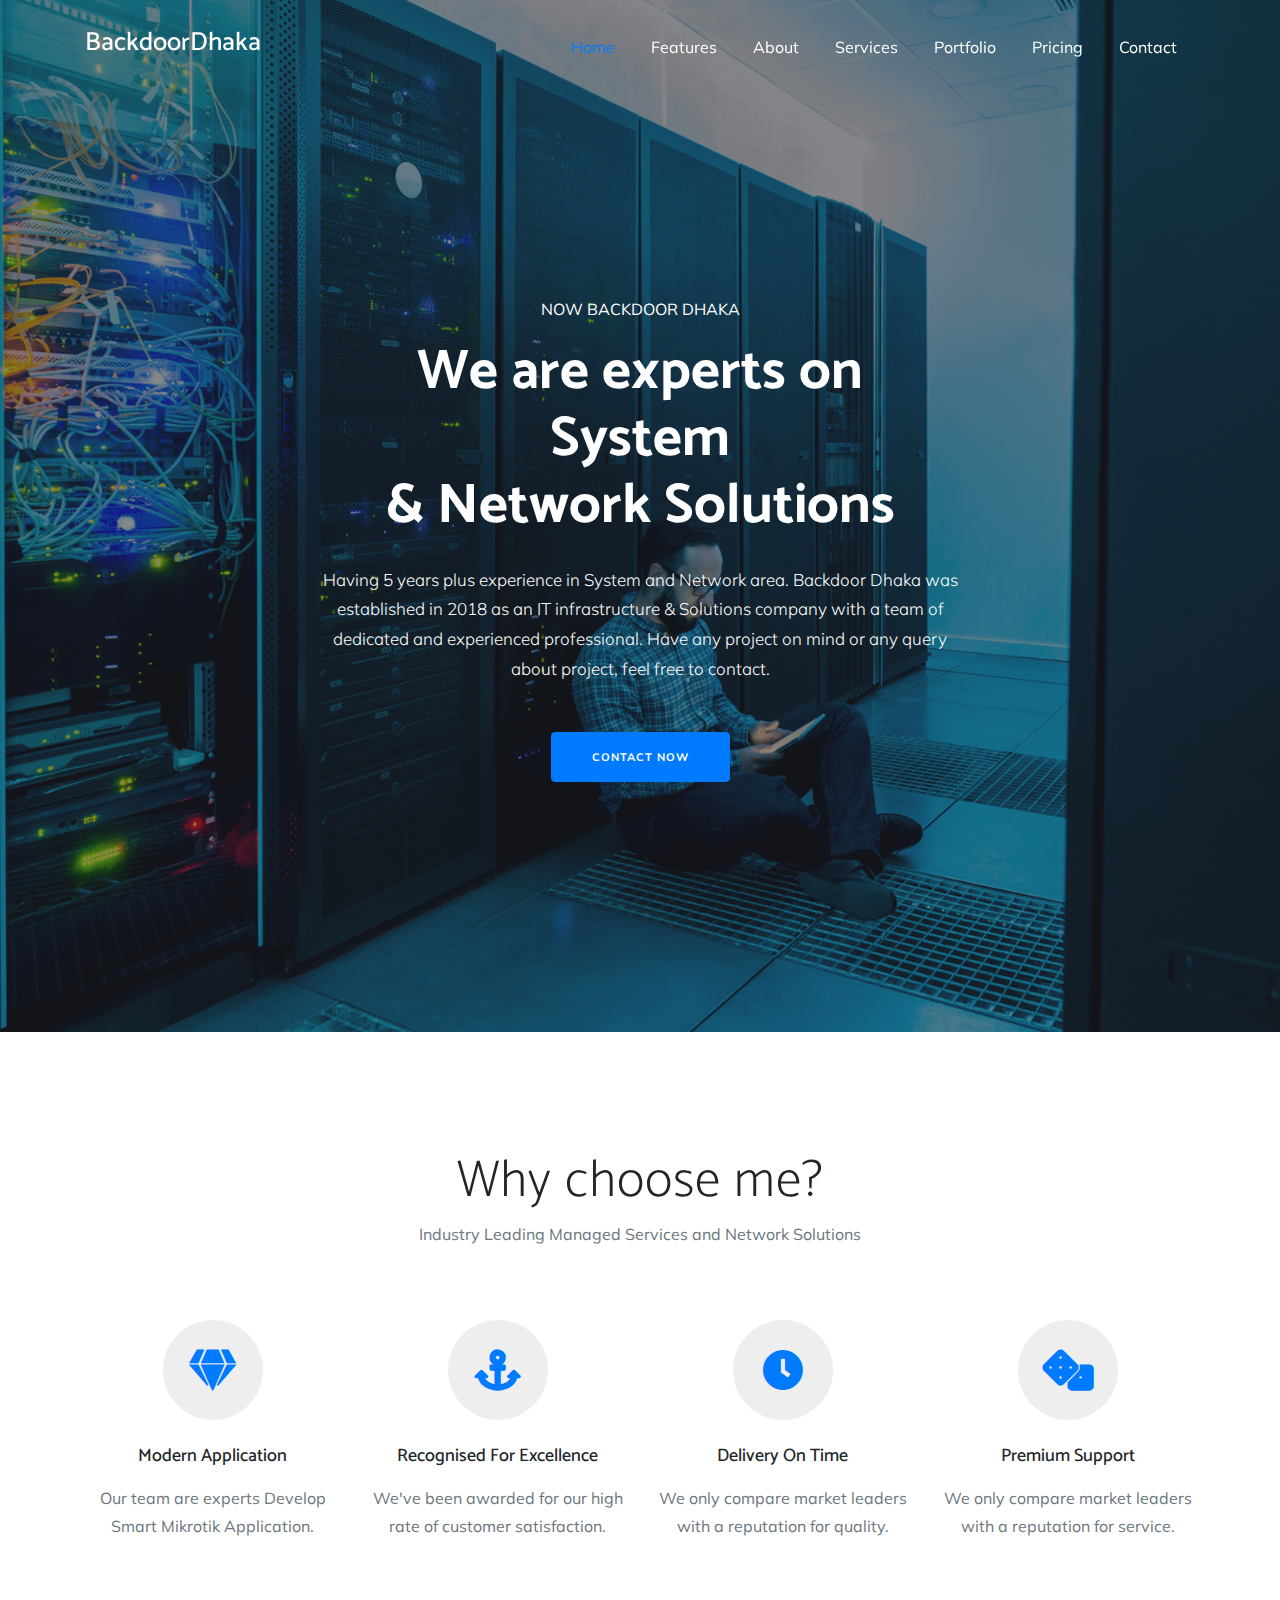
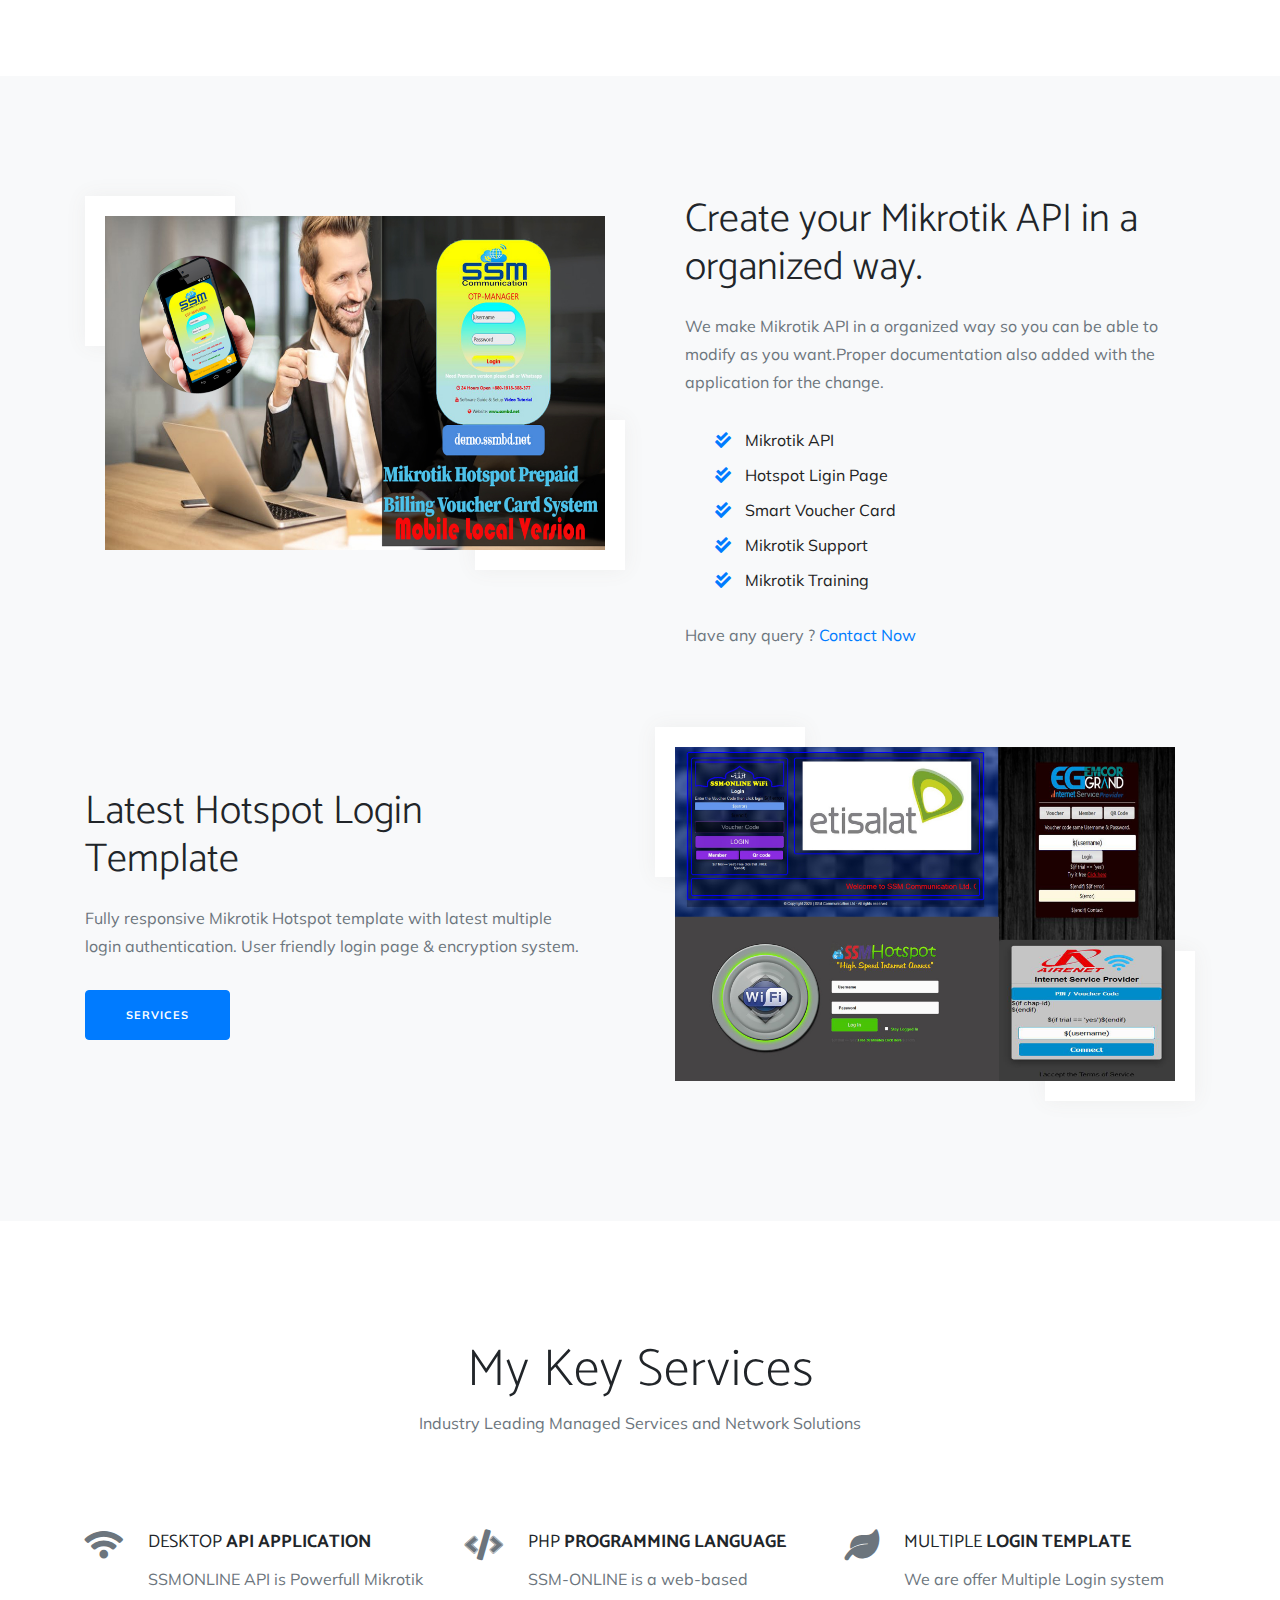
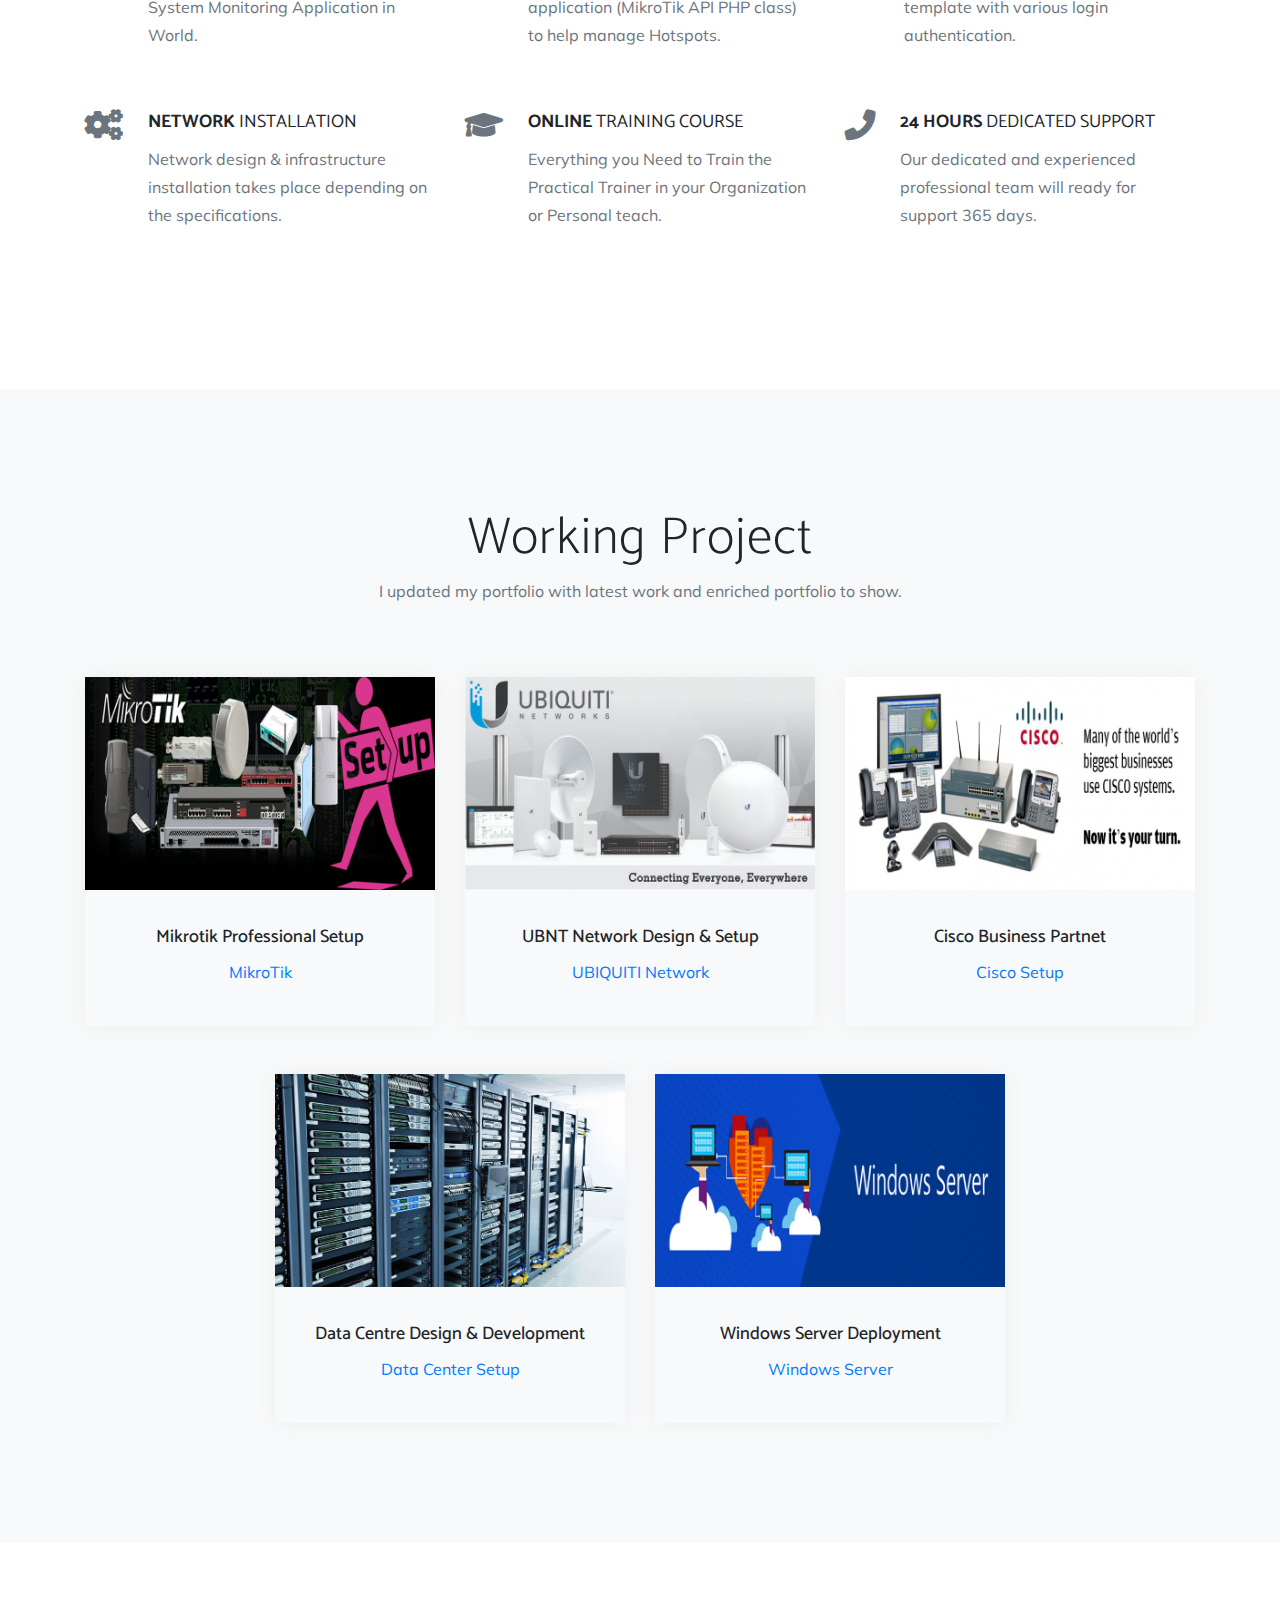
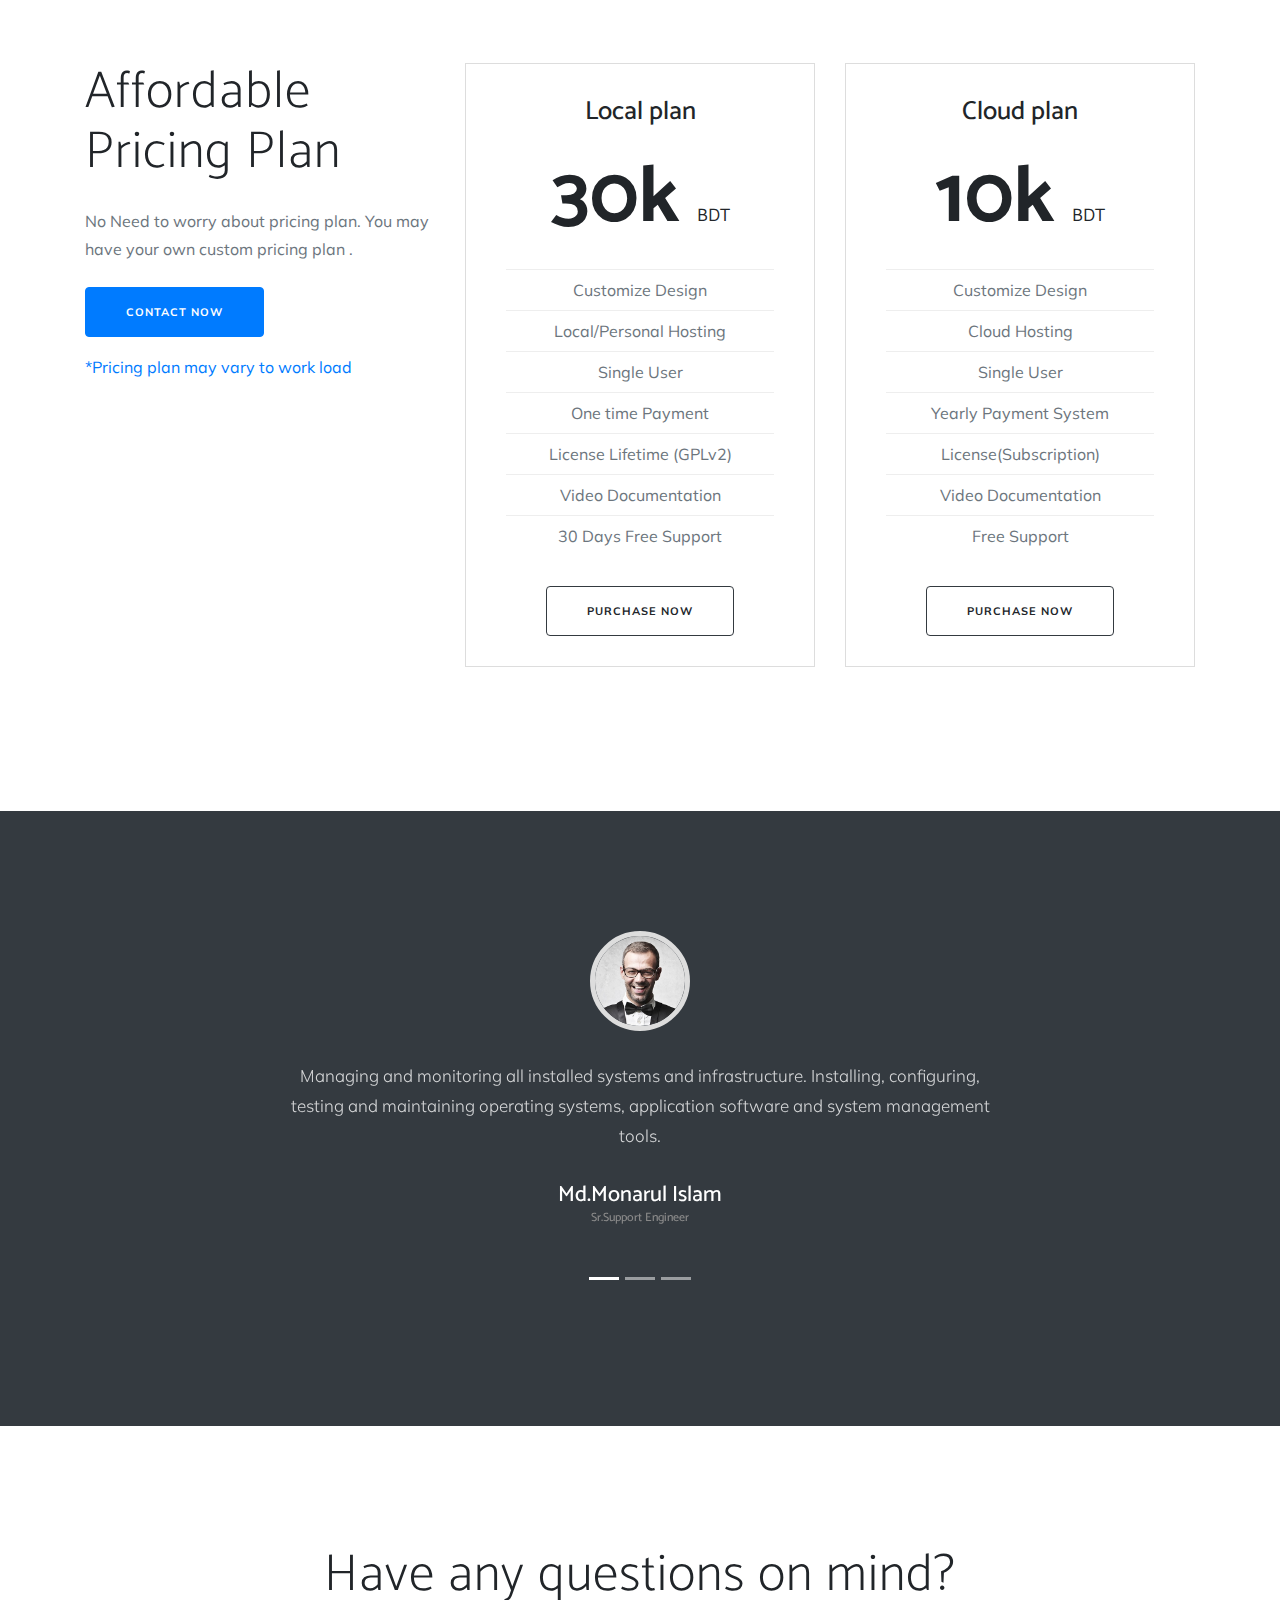
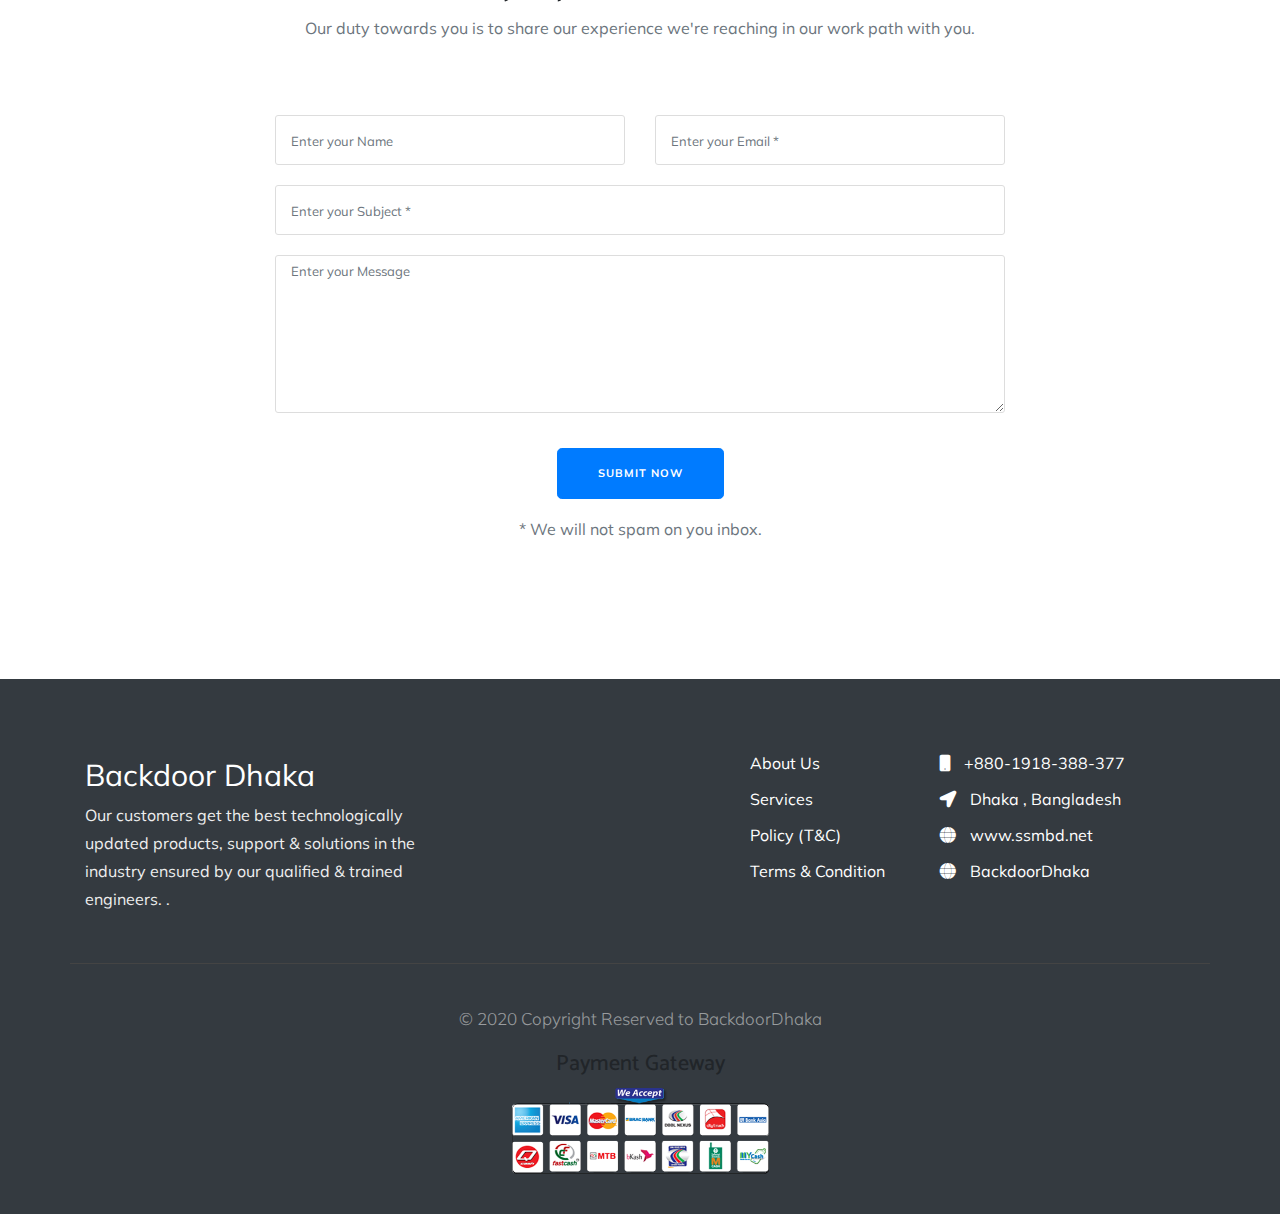
==== commit 16ec4e5a: "testimonial update" ====
--- a/index.html
+++ b/index.html
@@ -536,11 +536,11 @@
                                     <img src="assets/img/review/tes-1.jpg" alt="" class="img-fluid ">
                                 </div>
 
-                                <p class="lead">I dedicate myself in providing help to students as well as to IT professionals who are having a difficult time in learning their Operating system (Windows 7, 8, 10), Office Application, Linux base operating system, Windows Server 2012/R2, Cisco (Switching & Routing) or any Certification requirements.</p>
+                                <p class="lead">Managing and monitoring all installed systems and infrastructure. Installing, configuring, testing and maintaining operating systems, application software and system management tools.</p>
 
                                 <div class="client-text">
-                                    <h3>John Martin</h3>
-                                    <h6>Senior Developer</h6>
+                                    <h3>Md.Monarul Islam</h3>
+                                    <h6>Sr.Support Engineer</h6>
                                 </div>
                             </div>
 
@@ -550,11 +550,11 @@
                                     <img src="assets/img/review/tes-2.jpg" alt="" class="img-fluid ">
                                 </div>
 
-                                <p class="lead">Lorem ipsum dolor sit amet, consectetur adipisicing elit. Accusantium illum suscipit, quam quas fuga illo cupiditate labore eveniet, officia in modi eum consequuntur quis alias delectus hic? Delectus, molestias eaque.</p>
+                                <p class="lead">Technical Support Engineers can be responsible fo installing and configuring computer systems, diagnosing hardware/software faults and solving technical problems. They can work either on phone or on-site.</p>
 
                                 <div class="client-text">
-                                    <h3>John Martin</h3>
-                                    <h6>Senior Developer</h6>
+                                    <h3>Taiful Islam</h3>
+                                    <h6>Support Engineer</h6>
                                 </div>
                             </div>
 
@@ -564,11 +564,11 @@
                                     <img src="assets/img/review/tes-3.jpg" alt="" class="img-fluid ">
                                 </div>
 
-                                <p class="lead">Lorem ipsum dolor sit amet, consectetur adipisicing elit. Accusantium illum suscipit, quam quas fuga illo cupiditate labore eveniet, officia in modi eum consequuntur quis alias delectus hic? Delectus, molestias eaque.</p>
+                                <p class="lead">15 years of experience in coding, reviewing program functionality, establishing system improvements and testing for security precautions. Equally adept at developing software for desktop computers, cloud integrations, and mobile devices.</p>
 
                                 <div class="client-text">
-                                    <h3>John Martin</h3>
-                                    <h6>Senior Developer</h6>
+                                    <h3>Sunjida Akter</h3>
+                                    <h6>Software Developer</h6>
                                 </div>
                             </div>
                         </div>
